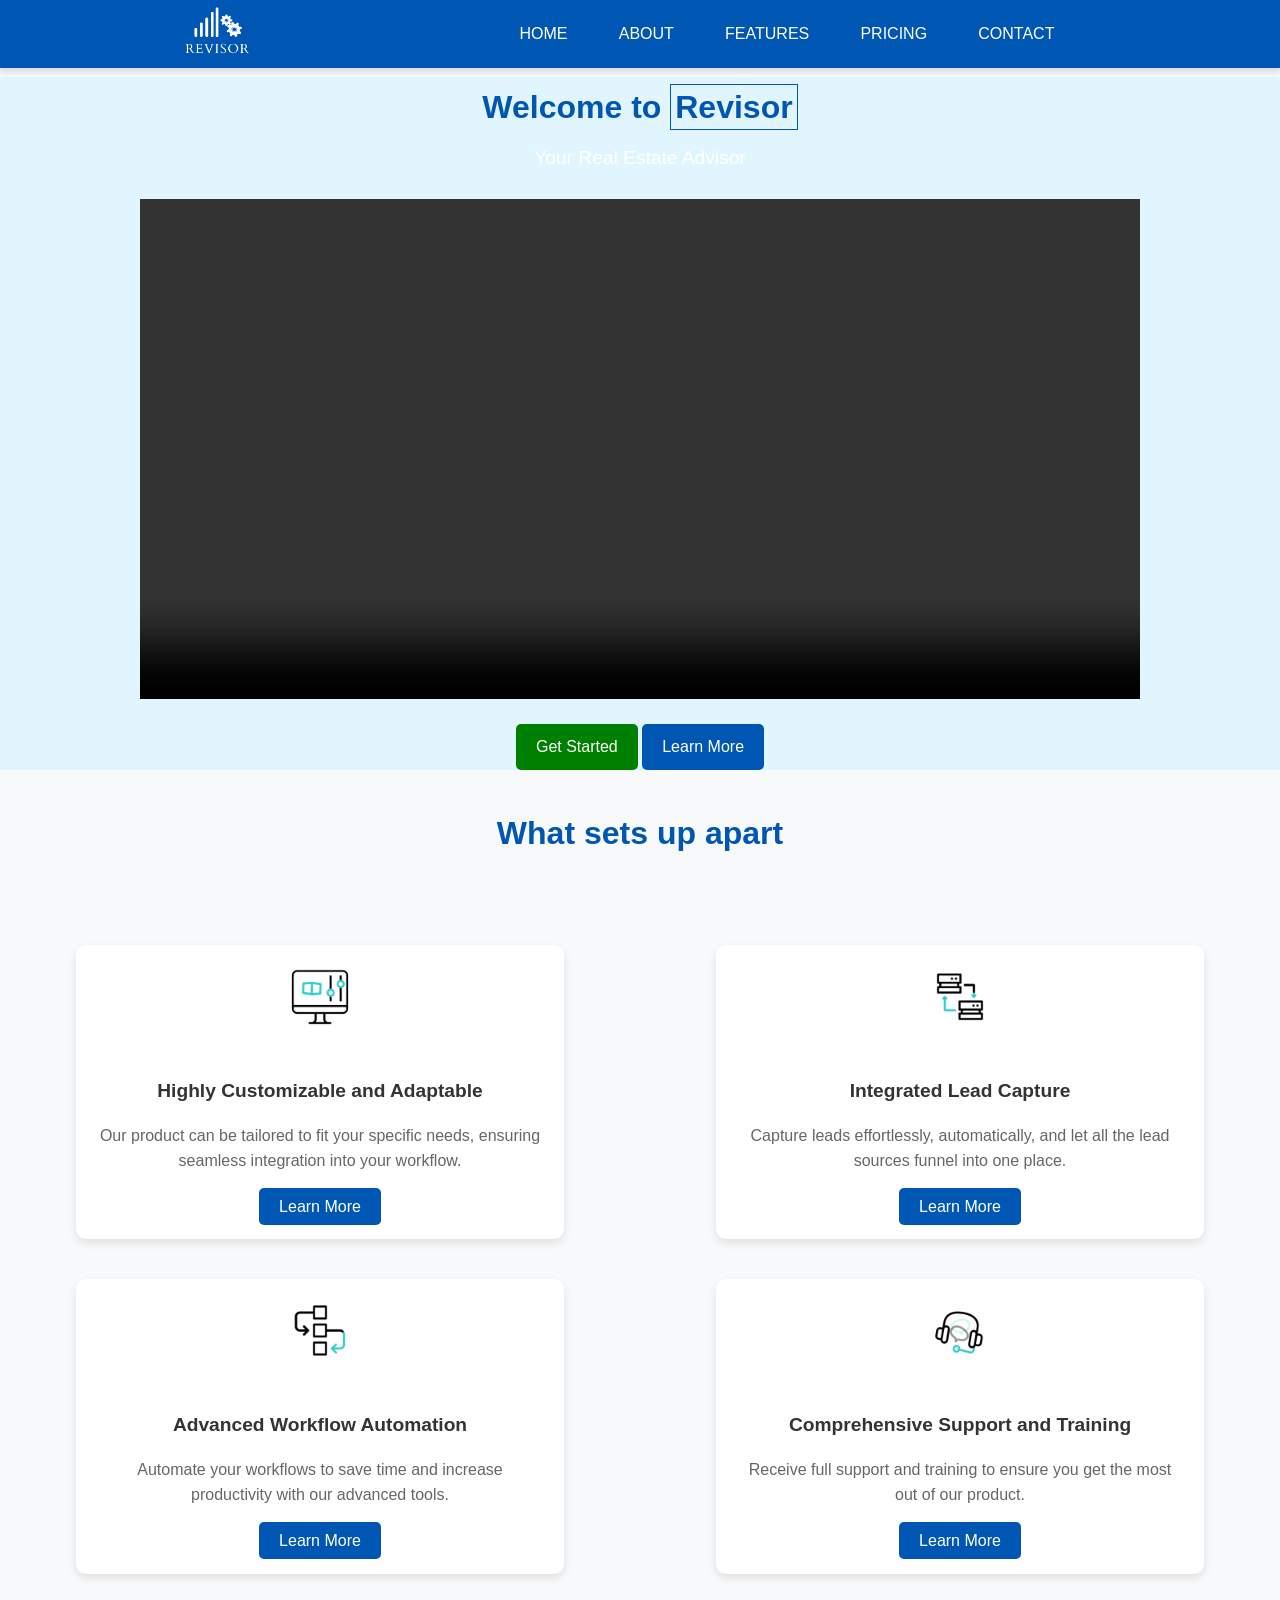
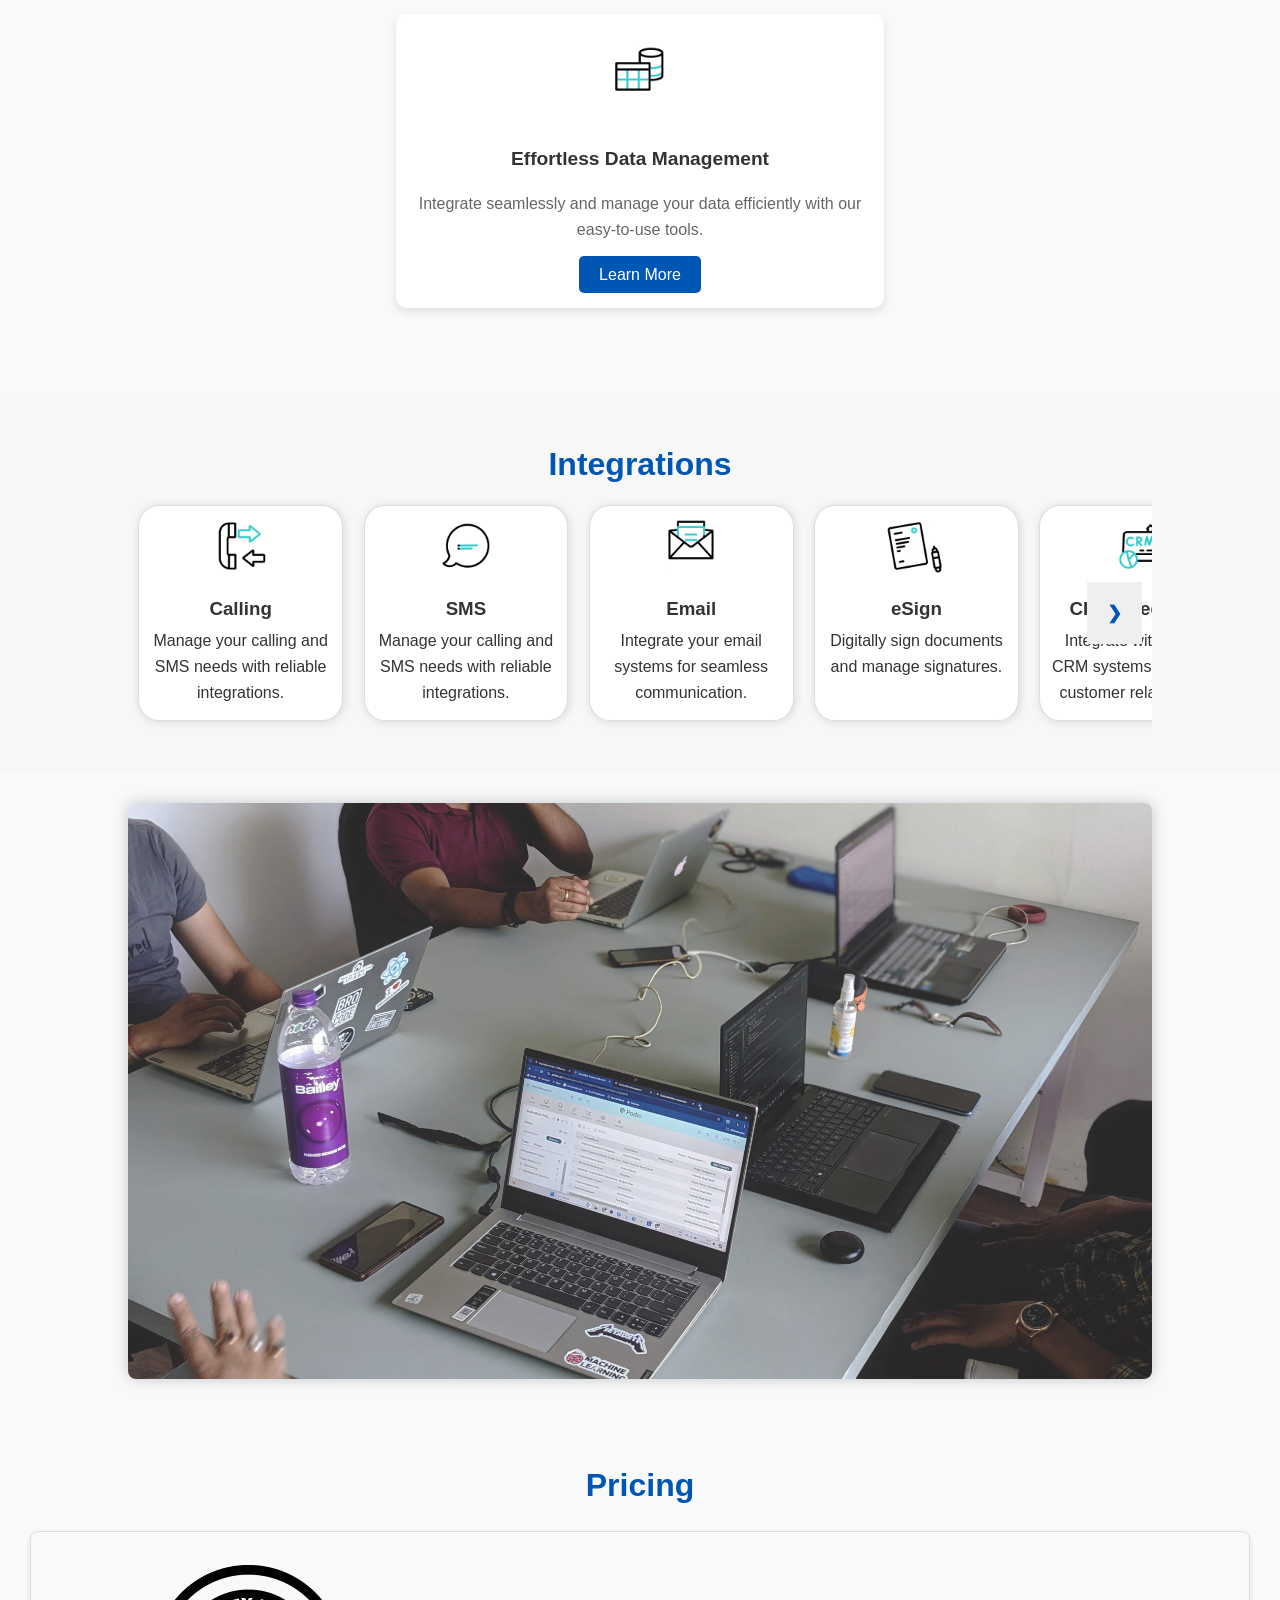
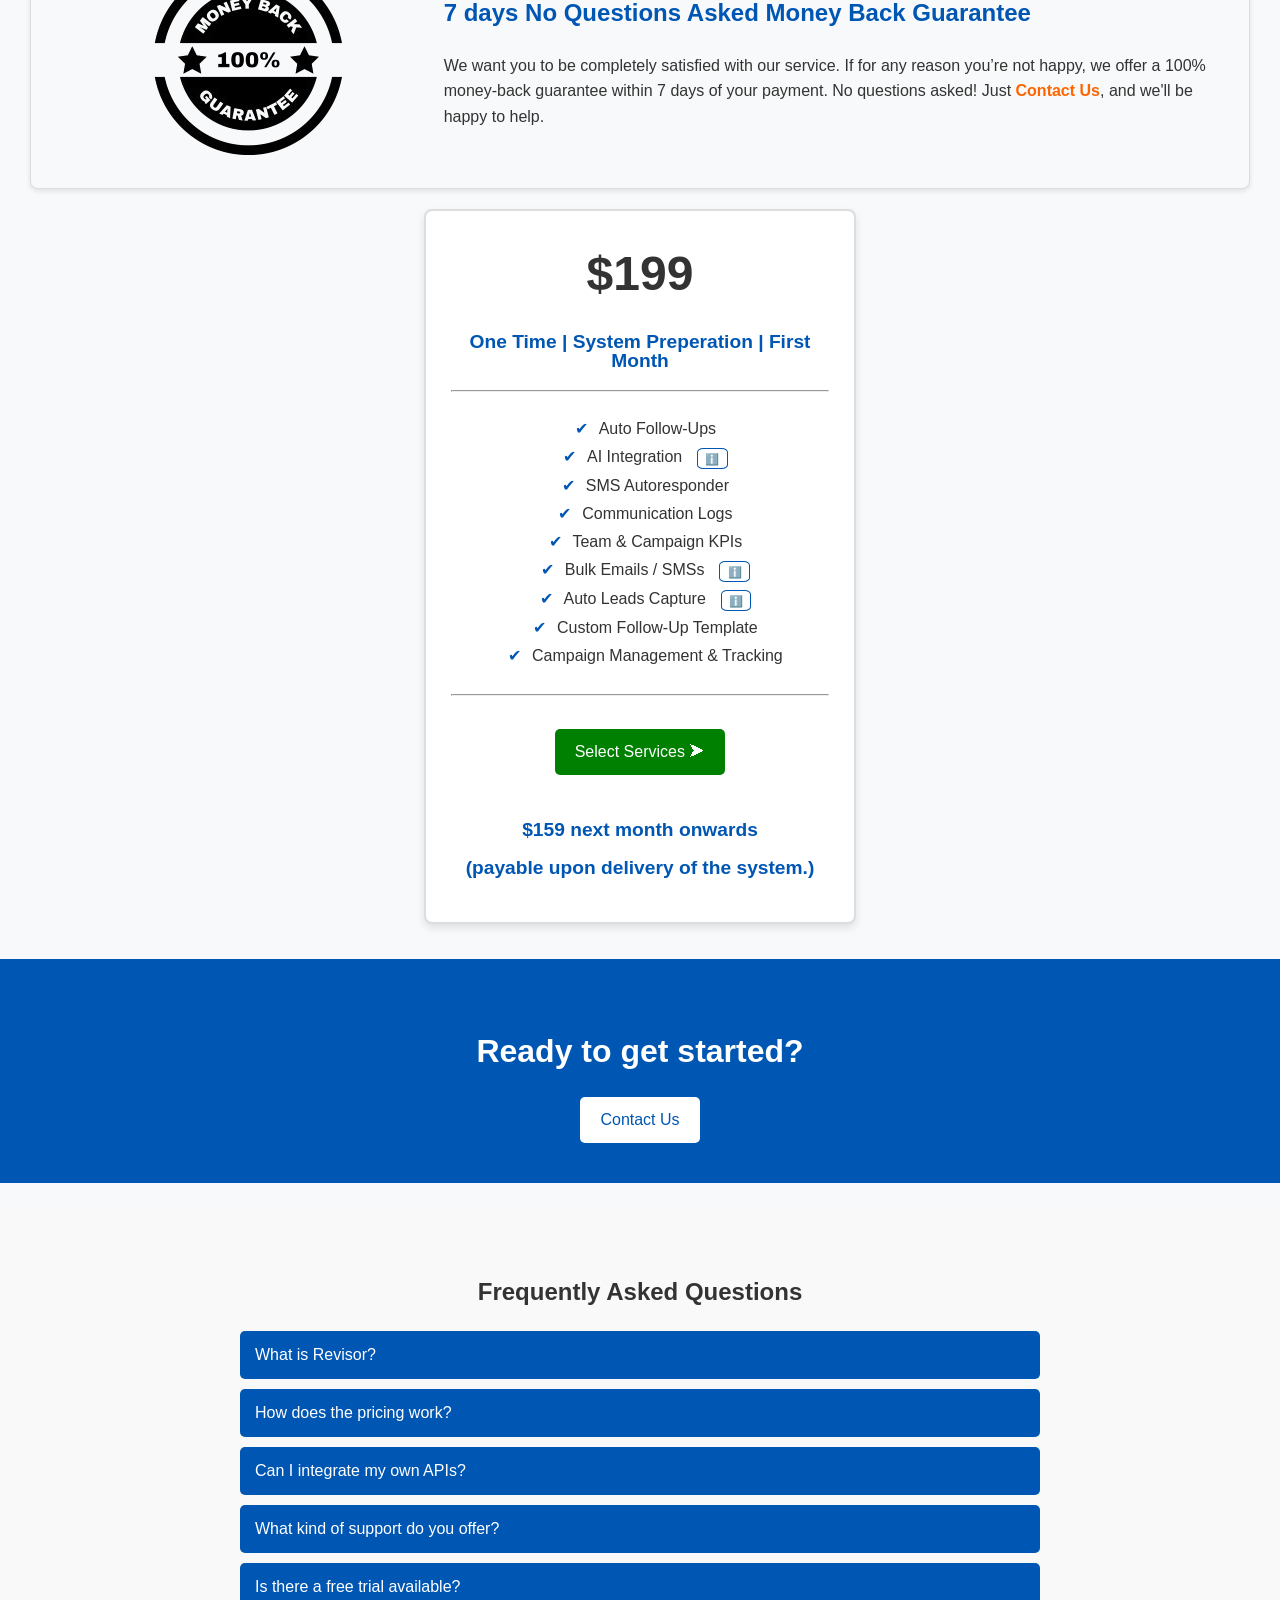
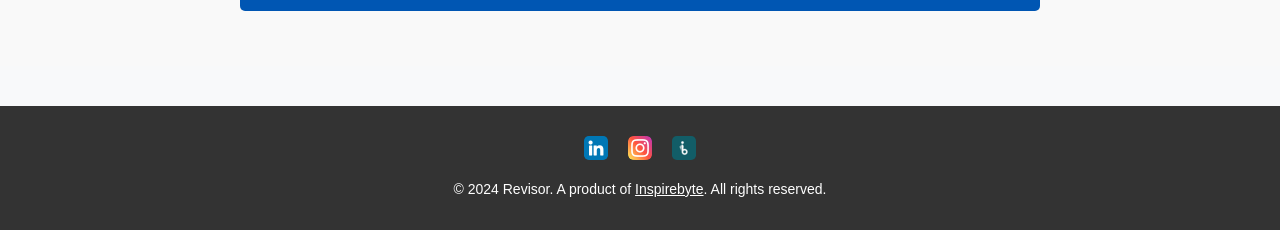
==== index.html @ 15bcba58 "Add Testimony section, keep HIDDEN" ====
<!DOCTYPE html>
<html lang="en">
<head>
    <meta charset="UTF-8">
    <meta name="viewport" content="width=device-width, initial-scale=1.0">

      <!-- Open Graph Meta Tags -->
      <meta property="og:title" content="Revisor : Real Estate Advisor">
      <meta property="og:description" content="Transform your real estate operations with Revisor—customizable, automated solutions designed to streamline lead management, data integration, and workflow automation. Built by experts at Inspirebyte.">
      <meta property="og:image" content="https://revisor.in/images/logo-meta.png">
      <meta property="og:url" content="https://revisor.in">
      <meta property="og:type" content="website">
      <meta property="og:site_name" content="Revisor : Real Estate Advisor">
      
    <title>Revisor - Real Estate Advisor</title>
    <link rel="icon" href="https://revisor.in/favicon.ico" type="image/x-icon">
    <link rel="stylesheet" href="css/styles.css">

    
</head>
<body>
    <header>
        <nav>
            <div class="logo">
              <img src="./images/logo.png" alt="" id="logo-image">
            </div>
            <ul>
                <li><a href="index.html">Home</a></li>
                <li><a href="about.html">About</a></li>
                <li><a href="features.html">Features</a></li>
                <li><a href="#pricing">Pricing</a></li>
                <li><a href="contact.html">Contact</a></li>
            </ul>
        </nav>
    </header>
    
    <section class="hero">
        <h1 class="heading">Welcome to <span class="animate">Revisor</span></h1>
        <p class="animate-reverse">Your Real Estate Advisor</p>
        <!-- <a href="features.html" class="btn-primary">Learn More</a> -->
        <video id="myVideo" controls autoplay muted loop>
            <source src="./images/intro.mp4" type="video/mp4">
            Your browser does not support the video tag.
        </video>
        <br>
        <div class="hero-buttons">
          <a href="https://calendly.com/revisor-inspirebyte/30min" id="endButton" class="btn-primary btn-purchase">Get Started</a>
          <a href="features.html"  class="btn-primary">Learn More</a>
        </div>
    </section>

    
    <!-- USPs Section -->
    <h1 class="heading">What sets up apart</h1>
    <section id="usps">        
        <div class="usp" id="usp-1">
          <img src="./images/icons/customize.gif" alt="customize" class="usp-icon">
          <h3>Highly Customizable and Adaptable</h3>
          <p>Our product can be tailored to fit your specific needs, ensuring seamless integration into your workflow.</p>
          <a href="features.html" class="btn">Learn More</a>
        </div>
        <div class="usp" id="usp-2">
          <img src="./images/icons/leads.gif" alt="leads capture" class="usp-icon">
          <h3>Integrated Lead Capture</h3>
          <p>Capture leads effortlessly, automatically, and let all the lead sources funnel into one place.</p>
          <a href="features.html" class="btn">Learn More</a>
        </div>
        <div class="usp" id="usp-3">
          <img src="./images/icons/workflow.gif" alt="workflow automation" class="usp-icon">
          <h3>Advanced Workflow Automation</h3>
          <p>Automate your workflows to save time and increase productivity with our advanced tools.</p>
          <a href="features.html" class="btn">Learn More</a>
        </div>
        <div class="usp" id="usp-4">
          <img src="./images/icons/support.gif" alt="support and training" class="usp-icon">
          <h3>Comprehensive Support and Training</h3>
          <p>Receive full support and training to ensure you get the most out of our product.</p>
          <a href="features.html" class="btn">Learn More</a>
        </div>
        <div class="usp" id="usp-5">
          <img src="./images/icons/datamanagement.gif" alt="support and training" class="usp-icon">
          <h3>Effortless Data Management</h3>
          <p>Integrate seamlessly and manage your data efficiently with our easy-to-use tools.</p>
          <a href="features.html" class="btn">Learn More</a>
        </div>
      </section>



<!-- Services Slideshow Section -->
<section id="services" class="slideshow-section">
    <h1 class="heading">Integrations</h1>
  <div class="slideshow-container">
    <button class="prev" onclick="changeSlide(-1)">&#10094;</button>
    <div class="slideshow-content" id="slideshow-content">
      <!-- Slideshow items will be injected here -->
    </div>
    <button class="next" onclick="changeSlide(1)">&#10095;</button>
  </div>
</section>      

<section id="main-page-pic-section">
  <div class="team-photo-container">
    <img src="./images/teampic.jpg" alt="Team Working" class="team-photo">
    <div class="caption">The Brains Behind Revisor: Small Team, Big Dreams, Building the Future, One Line of Code at a Time!</div>
  </div>  
</section>

<!--
<section id="testimonials">
  <h1 class="heading">What Our Clients Say</h1>
  <div class="testimonials-container">
      <div class="testimonial-content">
          <img src="./images/testimonials/AlexMoloney.png" alt="client-testimony" class="testimonial-img">
          <blockquote>
              <p>"Revisor has completely transformed our real estate operations. We couldn't be happier!"</p>
              <div class="testimonial-footer">— Alex Moloney, Real Estate Expert</div>
          </blockquote>
      </div>
      <div class="testimonial-content">
          <img src="./images/testimonials/Harris.png" alt="client-testimony" class="testimonial-img">
          <blockquote>
              <p>"The automation features have saved us so much time. Highly recommend Revisor!"</p>
              <div class="testimonial-footer">— Harris, Property Manager</div>
          </blockquote>
      </div>
      <div class="testimonial-content">
          <img src="./images/testimonials/Rafael.png" alt="client-testimony" class="testimonial-img">
          <blockquote>
              <p>"Seamless integration and exceptional support. Revisor is a game-changer."</p>
              <div class="testimonial-footer">— Rafael, Real Estate Developer</div>
          </blockquote>
      </div>
  </div>
  
  <div class="read-more-container">
      <a href="testimonials.html" class="read-more-button">Read More</a>
  </div>
  
</section>
-->





<!-- Pricing Section -->
<section id="pricing" class="pricing-section">
    <h1 class="heading">Pricing</h1>
    <section id="money-back-guarantee">
      <img class="money-back-img" src="./images/money-back.png" alt="Money Back Guarantee">
      <div id="'money-back-content">
          <h2>7 days No Questions Asked Money Back Guarantee</h2>
          <p>We want you to be completely satisfied with our service. If for any reason you’re not happy, we offer a 100% money-back guarantee within 7 days of your payment. No questions asked! Just <a href="./contact.html">Contact Us</a>, and we'll be happy to help.</p>
      </div>        
  </section>
    <div class="pricing-tile">
        <div class="pricing-option">
            <h4 id="pricing-price"><span class="price-heading">$199</span></h4>
            <p class="payment-note">One Time | System Preperation | First Month</p>
            <hr>
            <div id="services-provided">
              <ul id="services-provided-ul">
                <li>Auto Follow-Ups</li>
                <li>AI Integration<span class="tooltip-icon">ℹ️
                  <span class="tooltip-text">ChatGPT / Gemini Text replies.</span>
                </span></li>         
                <li>SMS Autoresponder</li>
                <li>Communication Logs</li>                                
                <li>Team & Campaign KPIs</li>       
                <li>Bulk Emails / SMSs<span class="tooltip-icon">ℹ️
                  <span class="tooltip-text">This is additional information.</span>
                </span></li>                
                <li>Auto Leads Capture<span class="tooltip-icon">ℹ️
                  <span class="tooltip-text">This is additional information.</span>
                </span></li>                
                <li>Custom Follow-Up Template</li>                                
                <li>Campaign Management & Tracking</li>                
              </ul>
            </div>
          
            <hr>
            <!-- <div id="builtin-services"></div> -->
            <br>
            <a href="integrations.html" class="btn-primary btn-purchase">Select Services  ⮞ </a>
            <br><br>
            <p class="payment-note">$159 next month onwards</p>
            <p class="payment-note">(payable upon delivery of the system.)</p>
            <!-- <button class="pricing-btn" onclick="showPremium()">Premium Plan</button> -->
        </div>
      </div>
</section>

    
    <section class="cta">
        <h2>Ready to get started?</h2>
        <a href="contact.html" class="btn-secondary">Contact Us</a>
    </section>

    <!-- FAQ Section -->
<section id="faq" class="faq-section">
    <div class="container">
        <h2>Frequently Asked Questions</h2>
        <div class="accordion">
            <div class="accordion-item">
                <button class="accordion-button">What is Revisor?</button>
                <div class="accordion-content">
                    <p>Revisor is a comprehensive real estate advisor tool that helps manage property listings, track leads, and integrate various services like calling, SMS, email, and eSign.</p>
                </div>
            </div>
            <div class="accordion-item">
                <button class="accordion-button">How does the pricing work?</button>
                <div class="accordion-content">
                    <p>Pricing is based on the services and APIs you select. Each service has its own set of APIs with associated charges. You can view and manage your selections in the integrations page.</p>
                </div>
            </div>
            <div class="accordion-item">
                <button class="accordion-button">Can I integrate my own APIs?</button>
                <div class="accordion-content">
                    <p>Currently, we provide a set of predefined APIs. If you need a custom integration, please contact us, and we'll work on a solution tailored to your needs.</p>
                </div>
            </div>
            <div class="accordion-item">
                <button class="accordion-button">What kind of support do you offer?</button>
                <div class="accordion-content">
                    <p>We offer support via email and phone. You can reach out to us with any queries or issues, and our team will assist you promptly.</p>
                </div>
            </div>
            <div class="accordion-item">
                <button class="accordion-button">Is there a free trial available?</button>
                <div class="accordion-content">
                    <p>Yes, we offer a free trial period for new users. During this trial, you can explore the features and integrations available before making a commitment.</p>
                </div>
            </div>
        </div>
    </div>
</section>


<footer>    
    <div class="social-media">
      <a href="https://www.linkedin.com/company/inspirebyte" target="_blank">
        <img src="./images/icons/linkedin.png" alt="LinkedIn">
      </a>
      <a href="https://www.instagram.com/inspirebyte" target="_blank">
        <img src="./images/icons/instagram.png" alt="Instagram">
      </a>
      <a href="https://www.inspirebyte.com" target="_blank">
        <img src="./images/icons/inspirebyte.png" alt="Company Website">
      </a>
    </div>
    <p>&copy; 2024 Revisor. A product of <a href="https://inspirebyte.io" target="_blank">Inspirebyte</a>. All rights reserved.</p>
</footer>
<script src="js/scripts.js"></script>
</body>
</html>
---- css/styles.css ----
html{
    scroll-behavior: smooth;
}


/* General Styles */
body {
    font-family: 'Arial', sans-serif;
    margin: 0;
    width: 100 vw;
    padding: 0;
    box-sizing: border-box;
    color: #333333; /* Primary Text Color */
    line-height: 1.6;
    background-color: #f8f9fa; /* Background Color */
}

/* Navigation Styles */
header {
    width: 100vw;
    background-color: #0056b3; /* Primary Color */
    color: #ffffff; /* Inverse Text Color */

    top: 0;
    position: fixed;
    z-index: 1;
    overflow: visible;
    box-shadow: 0px 4px 5px 1px rgba(0, 0, 0, 0.1); 
}

nav {
    display: grid;
    grid-template-columns: 1fr 2fr;
    align-items: center;
    justify-content: center;
    padding: 5px;
}

.logo {
    text-align: center;
}

#logo-image{
    height: 10%;
    width: 16%;
    transition: all .3s;
}

#logo-image:hover{
    /*transform: scale(1.1);*/
    cursor: pointer;
}

nav ul {
    display: flex;
    flex-direction: row;
    list-style: none;
    justify-content: space-evenly;
    padding-right: 20%;
}

nav ul li a {
    text-transform: uppercase;
    font-size: 1em;
    font-weight: 200;
    /*
    padding: 10px;
    background-color: white;
    opacity: .8;
    border-radius: 5px;
    color: #0056b3;
    */
    color: #fff;
    text-decoration: none;
    transition: all .3s;
}

nav ul li a:hover {
    border: .5px solid #ddd;
    padding: 10px;
    background-color: #fff;
    color: #0056b3;
    border-radius: 5px;
}






section{
    margin-top: 2%;
}


/* Hero Section */

.animate {
    font-weight: bold;
    background-color: #ddd;
    padding: 4px;
    border: 1px solid #0056b3;
    animation: colorChange 3s infinite;
    background-clip: text;
    -webkit-background-clip: text;
    color: transparent;
    background-image: linear-gradient(to right, #0056b3 50%, white 50%);
    background-size: 200% 100%;
}

@keyframes colorChange {
    0% {
        background-position: 100% 0;
    }
    100% {
        background-position: 0 0;
    }
}




.animate-reverse {
    font-weight: 250;
    background-color: #0056b3;
    padding: 4px;
    animation: colorChangeReverse 3s infinite;
    background-clip: text;
    -webkit-background-clip: text;
    color: transparent;
    background-image: linear-gradient(to left, #0056b3 50%, white 50%);
    background-size: 200% 100%;
}

@keyframes colorChangeReverse {
    100% {
        background-position: 100% 0;
    }
    0% {
        background-position: 0 0;
    }
}



#about-page, .features, .contact, .integrations-page, #testimonials-section{
    margin-top: 6%;
}

.hero {
    display: flex;
    flex-direction: column;
    justify-content: center;
    align-items: center;
    background-color: #e1f5fe; /* Light background for hero section */
    text-align: center;
    margin-bottom: 3%;
    margin-top: 6%;
}

.heading {
    text-align: center;
    font-size: 2rem;
    color: #0056b3; /* Primary Color */
}

.hero p {
    font-size: 1.2rem;
    margin: 1px 0;
}


/*
#endButton {
    position: absolute;
    display: none;
    padding: 15px 25px;
    background-color: #ddd;
    color: #0056b3;
    text-decoration: none;
    font-size: 1rem;
    font-weight: bold;
    border: 2px solid #0056b3;
    box-shadow: 3px 3px 9px 3px rgba(0, 0, 0, 0.1);
    border-radius: 8px;
    transition: opacity 0.3s ease;
}

#endButton.show {
    display: block;
    opacity: .6;
}
*/


.btn-primary {
    display: inline-block;
    padding: 10px 20px;
    background-color: #0056b3; /* Primary Color */
    color: #ffffff; /* Inverse Text Color */
    text-decoration: none;
    border-radius: 5px;
    transition: background-color 0.3s ease;
}

.btn-primary:hover {
    background-color: #003f7d; /* Darker shade of Primary Color */
}

.hero video {
    width: 100%;
    max-width: 1000px;
    height: 100%;
    margin-top: 20px;
}


.hero-buttons{
    display: inline;
}


/* Features Section */
.features {
    padding: 40px 20px;
    background-color: #f8f9fa; /* Background Color */
}

.features h2 {
    text-align: center;
    color: #0056b3; /* Primary Color */
    margin-bottom: 20px;
}

.feature-list {
    display: flex;
    flex-wrap: wrap;
    justify-content: space-between;
    gap: 20px;
    max-width: 1200px;
    margin: 0 auto;
}

.feature-item {
    flex: 1 1 calc(33.333% - 20px);
    background-color: #ffffff; /* White for feature items */
    margin: 10px;
    padding: 20px;
    border: 1px solid #ddd;
    border-radius: 5px;
    text-align: center;
}

.feature-item img {
    max-width: 100%;
    height: auto;
    margin-bottom: 15px;
}

.feature-item h3 {
    font-size: 1.5rem;
    color: #333333; /* Primary Text Color */
    margin-bottom: 10px;
}

.feature-item p {
    font-size: 1rem;
    color: #555555; /* Slightly lighter text color */
}

/* CTA Section */
.cta {
    padding: 40px 20px;
    background-color: #0056b3; /* Primary Color */
    color: #ffffff; /* Inverse Text Color */
    text-align: center;
}

.cta h2 {
    font-size: 2rem;
    margin-bottom: 20px;
}

.cta .btn-secondary {
    display: inline-block;
    padding: 10px 20px;
    background-color: #ffffff; /* White for secondary button */
    color: #0056b3; /* Primary Color */
    text-decoration: none;
    border-radius: 5px;
    transition: background-color 0.3s ease;
}

.cta .btn-secondary:hover {
    background-color: #e1f5fe; /* Light background for hover */
}

/* Pricing Section Styles */
.pricing-section {
    text-align: center;
    padding: 10px;
    background-color: #f8f9fa; /* Background Color */
}

.pricing-tile {
    display: flex;
    justify-content: center;
    align-items: center;
}

.pricing-option {
    background: #ffffff; /* White for pricing options */
    border: 2px solid #ddd;
    border-radius: 8px;
    padding: 2%;
    width: 30%;
    box-shadow: 0 4px 8px rgba(0, 0, 0, 0.1);
    position: relative;
}

.pricing-option h4 {
    margin: 0;
    padding: 0;
}

.pricing-btn {
    background-color: #0056b3; /* Primary Color */
    color: #ffffff; /* Inverse Text Color */
    border: none;
    padding: 10px 20px;
    margin: 5px;
    border-radius: 5px;
    cursor: pointer;
    font-size: 1em;
}

.pricing-btn:hover {
    background-color: #003f7d; /* Darker shade of Primary Color */
}

.pricing-btn.active {
    background-color: #003f7d; /* Darker shade of Primary Color */
}

#builtin-services {
    text-align: left;
    padding: 5%;
    border: 1px solid #0056b3; /* Primary Color */
    margin: 5%;
    border-radius: 5%;
}




.cart-icon{
    font-weight: bold;
    font-size: 1.2em
}





#main-page-pic-section{
    margin: 0 10%;
}













/* Money Back Guarantee section styling */
#money-back-guarantee {
    display: grid;
    grid-template-columns: 1fr 2fr;
    background-color: #f8f9fa;
    border: 1px solid #ddd;
    padding: 20px;
    align-items: center;
    margin: 20px;
    border-radius: 8px;
    box-shadow: 0 2px 5px rgba(0, 0, 0, 0.1);
    justify-content: right;
    text-align: left;
}

.money-back-img{
    margin: auto;
}

#money-back-guarantee h2 {
    color: #0056b3; /* Primary color */
}

#money-back-guarantee p {
    color: #333;
}

#money-back-guarantee a {
    color: #ff6600; /* Accent color */
    text-decoration: none;
    font-weight: bold;
    transition: color 0.3s;
}

#money-back-guarantee a:hover {
    color: #d44a00;
}








.heading3{
    text-decoration: none;
    font-size: 1.4em;
}
















/* FEATURES.HTML */

.container {
    max-width: 1200px;
    margin: 0 auto;
    padding: 5px;
    text-align: center;
}

.heading {
    text-align: center;
    margin: 5px 0;
}

.feature-section {
    display: grid;
    grid-template-rows: 1fr 3fr;
    align-items: center;
    padding: 5px 0;
}

.feature-box{
    display: grid;
    gap: 5%;
    grid-template-columns: 1fr 1fr;
    align-items: center;
}


.feature-section:nth-child(odd) .feature-image {
    order: 0;
}

.feature-section:nth-child(odd) .feature-text {
    order: 1;
    text-align: left;
}

.feature-section:nth-child(even) .feature-image {
    order: 1;
}

.feature-section:nth-child(even) .feature-text {
    text-align: left;
    order: 0;
}


.feature-image, .feature-text {
    flex: 1;
    padding: 0 10px;
}
.feature-image img {
    max-width: 100%;
    height: auto;
    border-radius: 8px;
    box-shadow: 2px 2px 9px 2px rgba(0, 0, 0, 0.1);
    transition: all .3s;
}

.feature-image img:hover {
    cursor: pointer;
    transform: scale(1.05);
    box-shadow: 4px 3px 9px 5px rgba(0, 0, 0, 0.1);
    border-radius: 50px;
    opacity: 0.7;
}

.feature-text h2 {
    font-size: 24px;
    margin-bottom: 10px;
    text-align: left;
}
.feature-text ul {
    list-style-type: none;
    padding-left: 10px;
}

.feature-text ul li::before {
    content: '⯈';
    color: #0056b3;
    margin-right: 10px;
    transition: all .5s;
}

.feature-text ul li:hover::before {
    content: '⯀';
    color: white; /* Change to your desired hover color */
}

.feature-text ul li {
    margin-bottom: 1.2%;
    font-size: 1.2em;
    padding: 1.5%;
    padding-left: 2%;
    transition: all .3s ease;
    
    /*
    box-shadow: 2px 1px 8px 0px rgba(0, 0, 0, 0.1);
    list-style-type: none;
    border: .5px solid #0050b3;
    */
}

.feature-text ul li:hover{
    cursor: pointer;
    background-color: #0056b3;
    box-shadow: 2px 4px 8px 3px rgba(0, 0, 0, 0.1);
    color: white;
}



















/* Footer Styles */
footer {
    text-align: center;
    padding: 20px;
    background-color: #333333; /* Dark text color for footer */
    margin-top: 40px;
    color: #ffffff; /* Inverse Text Color */
}

footer p {
    margin: 0;
    padding: 10px 0;
    font-size: 14px;
}

footer .social-media {
    display: flex;
    justify-content: center;
    margin-top: 10px;
}

footer .social-media a {
    margin: 0 10px;
    display: inline-block;
}

footer .social-media img {
    width: 24px;
    height: 24px;
    border-radius: 20%;
    transition: transform 0.3s ease;
}

footer .social-media img:hover {
    transform: scale(1.1);
}

footer p a {
    color: #ffffff; /* Inverse Text Color */
}

/* Responsive Styles */
@media (max-width: 768px) {

    .social-icons {
        display: flex;
        flex-direction: row;
    }

    .payment-note{
        font-size: .7em;
        line-height: 10px;
    }

    .pricing-option{
        width: 70%;
    }

    nav{
        display: grid;
        grid-template-columns: 1fr 2fr;
        align-items: center;
        text-align: center;
        justify-content: space-around;
    }
    
    #logo-image{
        height: 10%;
        width: 25%;
        transition: all .3s;
    }

    nav ul {
        display: flex;
        flex-direction: row;
        list-style: none;
        justify-content: space-evenly;
    }

    nav ul li a{
        font-size: 1em;
    }

    #about-page, .features, .contact, .integrations-page, .hero{
        margin-top: 10%;
    }
    

    .feature-section{
        margin-top: 8%;
        padding: 0;

        display: flex;
        flex-direction: column;
        align-items: center;
    }

    .feature-box{
        display: flex;
        flex-direction: column;
        padding: 0;
        align-items: center;
    }


    .feature-section:nth-child(odd) .feature-image, .feature-section:nth-child(even) .feature-image {
        order: 0;
    }
    
    .feature-section:nth-child(odd) .feature-text, .feature-section:nth-child(even) .feature-text {
        order: 1;
        text-align: left;
    }
    

    #usps {
        flex: grid;
        grid-template-columns: auto;
        gap: 0;
        width: 100 vw;
        grid-template-rows: auto;
        align-items: center;
    }

    .usp{  
        margin: 0;
        display: flex;
        flex-direction: column;
        align-items: center;
    }

    .api-options {
        display: flex;
        flex-direction: column;
        justify-content: space-evenly;
    }

    .api-option{
        width: 80% !important;
    }

}

@media (max-width: 480px) {

    .social-icons {
        display: flex !important;
        flex-direction: row !important;
        justify-content: center !important;
        
    }


    .pricing-option{
        width: 150%;
    }
    


    nav {
        display: grid;
        grid-template-columns: 1fr;
        align-items: center;
        justify-content: center;
        padding: 5px;
    }

    nav ul{
        padding: 0;
        margin: 0;
        display: flex;
        flex-direction: row;
        justify-content: space-evenly;
    }

    #about-page, .features, .contact, .integrations-page, .hero{
        margin-top: 30%;
    }
    
    #logo-image{
        height: 10%;
        width: 25%;
        transition: all .3s;
    }

    .feature-section{
        margin-top: 8%;
        padding: 0;

        display: flex;
        flex-direction: column;
        align-items: center;
    }

    .feature-box{
        display: flex;
        flex-direction: column;
        padding: 0;
        align-items: center;
    }


    .feature-section:nth-child(odd) .feature-image, .feature-section:nth-child(even) .feature-image {
        order: 0;
    }
    
    .feature-section:nth-child(odd) .feature-text, .feature-section:nth-child(even) .feature-text {
        order: 1;
        text-align: left;
    }
    

    .api-options {
        display: flex;
        flex-direction: column;
        justify-content: space-evenly;
    }

    .api-option{
        width: 80% !important;
    }
    
    #usps {
        flex: grid;
        padding: 0;
        gap:0;
        grid-template-columns: 1fr;
        grid-template-rows: auto;
        align-items: center;
    }

    .usp{    
        margin: 0;
        width: 75% !important;;
        display: flex;
        flex-direction: column;
        align-items: center;
    }


    #money-back-guarantee{
        display: grid;
        grid-template-columns: 1fr;
    }





}

/* Contact Section Styles */
.contact {
    padding: 40px 20px;
    background-color: #f8f9fa; /* Background Color */
    text-align: center;
}

.contact h2 {
    font-size: 2rem;
    color: #0056b3; /* Primary Color */
    margin-bottom: 20px;
}

.contact p {
    font-size: 1rem;
    color: #555555; /* Slightly lighter text color */
    margin-bottom: 20px;
}

.contact form {
    max-width: 800px;
    margin: 0 auto;
    text-align: left;
}

.contact form label {
    display: block;
    margin: 10px 0 5px;
    font-weight: bold;
}

.contact form input,
.contact form textarea,
.contact form button {
    width: 100%;
    padding: 10px;
    margin-bottom: 15px;
    border: 1px solid #ddd;
    border-radius: 5px;
}

.contact form input[type="datetime-local"] {
    padding: 6px;
}

.contact form button {
    background-color: #0056b3; /* Primary Color */
    color: #ffffff; /* Inverse Text Color */
    border: none;
    cursor: pointer;
    transition: background-color 0.3s ease;
}

.contact form button:hover {
    background-color: #003f7d; /* Darker shade of Primary Color */
}


/* Highlighted Contact link */
.nav-contact {
    color: #ffffff; /* Inverse Text Color */
    border-bottom: 1px solid #ffffff; /* Inverse Text Color */
    transition: all .3s;
}
/* Navigation Contact Hover */
.nav-contact:hover {
    border-bottom: none;
    background-color: #ffffff;
    color: #0056b3;
    padding: 2px;
    border-radius: 5px;
}

/* USPs Section */
#usps {
    display: flex;
    flex-wrap: wrap;
    justify-content: space-around;
    padding: 40px 0;
}

.usp {
    background: #fff;
    border-radius: 10px;
    box-shadow: 0 4px 8px rgba(0, 0, 0, 0.1);
    margin: 20px;
    padding: 20px;
    width: 35%;
    text-align: center;
   
    transition: transform 0.3s;
}

.usp:hover {
    transform: translateY(-10px);
}

.usp-icon {
    width: 64px;
    height: 64px;
    margin-bottom: 20px;
    fill: #0056b3; /* Change this color to match your theme */
    transition: fill 0.3s;
}

.usp:hover .usp-icon {
    fill: #003d7a; /* Darker shade of the primary color */
}

.usp h3 {
    color: #333333;
    font-size: 1.2rem;
    margin-bottom: 10px;
}

.usp p {
    color: #666666;
    font-size: 1rem;
    margin-bottom: 20px;
}

.usp .btn {
    background-color: #0056b3;
    border: none;
    border-radius: 5px;
    color: #ffffff;
    padding: 10px 20px;
    text-decoration: none;
}

.usp .btn:hover {
    background-color: #003d7a; /* Darker shade of the primary color */
}

/* Services Slideshow Section */
.slideshow-section {
    text-align: center;
    padding: 40px 0;
    background-color: #f7f7f7;
}

.slideshow-container {
    position: relative;
    width: 80%;
    margin: auto;
    overflow: hidden;
    display: flex;
    align-items: center;
}

.slideshow-content {
    display: flex;
    transition: transform 0.5s ease-in-out;
}

.slide {
    background-color: #fff;
}

.slideshow-content .slide {
    min-width: 20%;
    box-sizing: border-box;
    padding: 10px;
    border: 1px solid #dddddd;
    box-shadow: 1px 1px 9px 1px rgba(0, 0, 0, 0.1);
    border-radius: 10%;
    margin: 1%;
    transition: all .3s;
}

.slideshow-content .slide:hover {
    transform: translateY(-10px);
}

.slideshow-content .slide img {
    width: 60px;
    height: 60px;
    object-fit: cover;
}

.slideshow-content .slide h3 {
    margin: 10px 0 5px;
}

.slideshow-content .slide p {
    margin: 5px 0;
}

.prev, .next {
    cursor: pointer;
    position: absolute;
    overflow: visible;
    top: 50%;
    transform: translateY(-50%);
    padding: 20px;
    color: #0056b3;
    font-weight: bold;
    font-size: 18px;
    border: none;
    user-select: none;
}

.next:hover, .prev:hover {
    color: #ffffff;
    background-color: #0056b3;
    box-shadow: 1px 1px 9px 2px rgba(0, 0, 0, 0.2);
}

.prev {
    left: 10px;
}

.next {
    right: 10px;
}

/* Services */
.integrations-container {
    display: flex;
    margin: 2rem;
}



.price-heading{
    font-size: 3em;    
}

.note{
   font-size: 1em;
   text-align: center;
   padding: 2%;
   background-color: #003f7d;
   color: white;
   font-weight: bold;
   letter-spacing: .1em;
   line-height: 200%;
   border-radius: 10px;
   box-shadow: 3px 3px 9px 2px rgba(0, 0, 0, 0.2);
   
}

.change-font{
    font-style: italic;
}

.services {
    flex: 2;
    margin-right: 1rem;
}

.service-select {
    width: 100%;
    padding: 0.5rem;
    font-size: 1rem;
    border: 2px solid #0056b3;
    box-shadow: 2px 2px 9px 2px rgba(0, 0, 0, 0.1);
}


#services-provided #services-provided-ul{
    list-style-type: none;
    padding: 2%;
    text-align: center;
    line-height: 175%;
}

#services-provided #services-provided-ul li::before{
    content: '✔';    
    color: #0056b3;
    margin: 3%;
    text-align: left;
}

.payment-note{
    width: 100%;
    font-size: 1.2em;
    line-height: 100%;
    font-weight: bold;
    color: #0056b3;
    padding: 0;
}

.btn-purchase{
    background-color: green;
}

.btn-purchase:hover{
    background-color: #218838;
}



/* Styling for the tooltip icon */
.tooltip-icon {
    position: relative;
    cursor: pointer;
    margin-left: 15px;
    padding: 1% 2%;    
    color: #0056b3; /* Icon color, adjust as needed */
    font-size: 0.7em;
    border: 1px solid #0056b3;
    border-radius: 20%;
}

/* Tooltip text styling */
.tooltip-text {
    visibility: hidden;
    width: 250px; /* Adjust as needed */
    background-color: #333; /* Tooltip background color */
    color: #fff; /* Tooltip text color */
    text-align: center;
    border-radius: 4px;
    padding: 2% 0;
    position: absolute;
    z-index: 1;
    bottom: 125%; /* Position the tooltip above the icon */
    left: 50%;
    transform: translateX(-50%);
    opacity: 0;
    transition: opacity 0.3s;
    font-size: 12px; /* Tooltip text size */
}

/* Arrow for the tooltip */
.tooltip-text::after {
    content: "";
    position: absolute;
    top: 100%; /* At the bottom of the tooltip */
    left: 50%;
    margin-left: -5px;
    border-width: 5px;
    border-style: solid;
    border-color: #333 transparent transparent transparent; /* Tooltip arrow color */
}

.tooltip-icon:hover{
    color: white; /* Icon color, adjust as needed */
    font-size: 0.7em;
    background-color: #0056b3;
    border: 1px solid #0056b3;
}

/* Show tooltip on hover */
.tooltip-icon:hover .tooltip-text {
    visibility: visible;
    opacity: 1;
}





.api-options {
    display: flex;
    justify-content: space-evenly;
    flex-wrap: wrap;
}

.api-option {
    background-color: #ffffff;
    border: 1px solid #dddddd;
    border-radius: 4px;
    padding: 1rem;
    margin-top: 1rem;
    width: calc(33.333% - 1rem);
    box-shadow: 0 2px 4px rgba(0, 0, 0, 0.1);
    position: relative;
}

#legend{
    display: flex;
    flex-direction: row;
    align-items: center;
}


.api-option.preferred {
    border: 2px solid #0056b3;
}

.api-option h3 {
    margin: 0;
    font-size: 1.2rem;
    color: #0056b3;
}

.api-option p {
    margin: 0.5rem 0;
}

.api-option button {
    background-color: #0056b3;
    color: #ffffff;
    border: none;
    padding: 0.5rem 1rem;
    cursor: pointer;
    position: absolute;
    bottom: 1rem;
    left: 50%;
    transform: translateX(-50%);
}

.api-option button.selected {
    background-color: #28a745;
}

.cart {
    flex: 1;
    background-color: #ffffff;
    border: 1px solid #dddddd;
    border-radius: 4px;
    padding: 1rem;
    box-shadow: 0 2px 4px rgba(0, 0, 0, 0.1);
}

.cart h2 {
    margin-top: 0;
}

.cart ul {
    list-style: none;
    padding: 0;
}

.cart ul li {
    display: flex;
    justify-content: space-between;
    align-items: center;
    padding: 0.5rem 0;
    border-bottom: 1px solid #dddddd;
}

.cart ul li button {
    background-color: #dc3545;
    color: #ffffff;
    border: none;
    padding: 0.5rem;
    cursor: pointer;
}

.total {
    font-weight: bold;
    font-size: 1.2rem;
    text-align: right;
    margin-top: 1rem;
}

/* FAQs */
.faq-section {
    padding: 40px 20px;
    background-color: #f9f9f9;
}

.faq-section h2 {
    text-align: center;
    margin-bottom: 20px;
    font-size: 24px;
    color: #333333;
}

.accordion {
    max-width: 800px;
    margin: 0 auto;
}

.accordion-item {
    margin-bottom: 10px;
}

.accordion-button {
    width: 100%;
    background-color: #0056b3;
    color: #ffffff;
    border: none;
    padding: 15px;
    text-align: left;
    cursor: pointer;
    font-size: 16px;
    border-radius: 5px;
    outline: none;
    transition: background-color 0.3s ease;
}

.accordion-button:hover {
    background-color: #003d7a; /* Darker shade of the primary color */
}

.accordion-content {
    padding: 15px;
    background-color: #ffffff;
    border: 1px solid #dddddd;
    border-top: none;
    display: none;
    border-radius: 0 0 5px 5px;
}

.accordion-content p {
    margin: 0;
    color: #666666;
}










/* ABOUT PAGE*/


#main-header {
    background-color: #0056b3;
    color: white;
    padding: 1rem 0;
    text-align: center;
}

#main-header h1 {
    margin: 0;
    font-size: 2.5rem;
}

.about-section {
    padding: 2rem;
    margin: 2rem auto;
    max-width: 800px;
    background-color: white;
    border-radius: 8px;
    box-shadow: 0 0 10px rgba(0, 0, 0, 0.1);
}

#info h2, #team h2, #connect h2 {
    color: #0056b3;
    margin-bottom: 1rem;
    font-size: 2rem;
}

/* CONTACT */

#connect {
    text-align: center;
    padding: 2rem;
    background-color: #f8f9fa;
}

#connect h2 {
    color: #0056b3;
    margin-bottom: 2rem;
    font-size: 2rem;
}

.connect-content {
    display: flex;
    justify-content: space-around;
    align-items: center;
    flex-wrap: wrap;
}

.social-icons {
    display: flex;
    flex-direction: column;
    justify-content: center;
    align-items: center;
    gap: 2rem;
}

.social-icons a {
    position: relative;
    display: inline-block;
    transition: transform 0.3s ease, opacity 0.3s ease;
}

.social-icons a:hover {
    transform: scale(1.2);
    opacity: 0.8;
}

.social-icons img {
    width: 40px;
    height: 40px;
}

.tooltip::before {
    content: attr(data-tooltip);
    position: absolute;
    bottom: 100%;
    left: 50%;
    transform: translateX(-50%);
    background-color: #333;
    color: #fff;
    padding: 0.5rem;
    border-radius: 4px;
    white-space: nowrap;
    opacity: 0;
    pointer-events: none;
    transition: opacity 0.3s ease, transform 0.3s ease;
    transform: translateY(-10px);
    font-size: 0.9rem;
    z-index: 1;
}

.tooltip:hover::before {
    opacity: 1;
    transform: translateY(-20px);
}

.office-info {
    text-align: left;
    margin-top: 2rem;
}

.office-info p {
    margin: 0.5rem 0;
    font-size: 1rem;
    color: #333;
}

.map-container {
    margin-top: 1rem;
    width: 100%;
    max-width: 400px;
    height: 200px;
    overflow: hidden;
    border-radius: 8px;
    box-shadow: 0 4px 8px rgba(0,0,0,0.1);
    transition: transform 0.3s ease, box-shadow 0.3s ease;
}

.map-container:hover {
    transform: scale(1.05);
    box-shadow: 0 8px 16px rgba(0,0,0,0.2);
}




/* Team Photo Section */
.team-photo-container {
    text-align: center;
    margin: 2rem 0;
    position: relative;
    display: inline-block;
    overflow: hidden;
    border-radius: 8px;
    box-shadow: 0 0 15px rgba(0, 0, 0, 0.2);
    transition: transform 0.3s ease;
}

.team-photo-container:hover {
    transform: scale(1.05);
}

.team-photo {
    width: 100%;
    height: auto;
    display: block;
    transition: opacity 0.3s ease;
}

.team-photo-container:hover .team-photo {
    opacity: 0.8;
}

.caption {
    position: absolute;
    bottom: 0;
    left: 0;
    right: 0;
    background-color: rgba(0, 0, 0, 0.6);
    color: white;
    font-size: 1.2rem;
    padding: 1rem;
    text-align: center;
    opacity: 0;
    transition: opacity 0.3s ease, transform 0.3s ease;
    transform: translateY(100%);
}

.team-photo-container:hover .caption {
    opacity: 1;
    transform: translateY(0);
}





























/*

#testimonials {
    padding: 50px 0;
    background-color: #f8f9fa;
    text-align: center;
}

#testimonials h2 {
    font-size: 2rem;
    margin-bottom: 20px;
    color: #333;
}

.testimonials-container {
    display: flex;
    justify-content: space-around;
    flex-wrap: wrap;
    max-width: 1000px;
    margin: 0 auto;
}

.testimonial-content {
    flex: 1;
    max-width: 300px;
    margin: 15px;
}

.testimonial-img {
    width: 100px;
    height: 100px;
    border-radius: 50%;
    margin-bottom: 15px;
    object-fit: cover;
    box-shadow: 2px 2px 6px 1px rgba(0, 0, 0, 0.1);

    transition: all .3s;
}

.testimonial-img:hover {
    transform: scale(1.1);
    box-shadow: 3px 3px 8px 2px rgba(0, 0, 0, 0.1);
}

blockquote {
    font-style: italic;
    font-size: 1rem;
    color: #555;
    margin: 0;
    padding: 20px;
    background-color: #fff;
    border-radius: 10px;
    box-shadow: 0 4px 6px rgba(0, 0, 0, 0.1);
}

.testimonial-footer {
    margin-top: 10px;
    color: #0056b3;
    font-weight: bold;
}

.read-more-container {
    margin-top: 30px;
}

.read-more-button {
    padding: 10px 20px;
    font-size: 1rem;
    color: #fff;
    background-color: #0056b3;
    text-decoration: none;
    border-radius: 5px;
    transition: background-color 0.3s ease;
}

.read-more-button:hover {
    background-color: #003f7d;
}
















.testimonials-grid {
    display: grid;
    grid-template-columns: repeat(auto-fit, minmax(300px, 1fr));
    gap: 20px;
}

.testimonial-item {
    background-color: #fff;
    padding: 20px;
    border-radius: 8px;
    box-shadow: 0 2px 10px rgba(0, 0, 0, 0.1);
    text-align: center;
}

.testimonial-item img {
    width: 80px;
    height: 80px;
    border-radius: 50%;
    margin-bottom: 10px;
}

.testimonial-item h4 {
    margin-top: 10px;
    color: #0056b3;
}

.testimonial-item p {
    font-size: 16px;
    color: #555;
}


*/
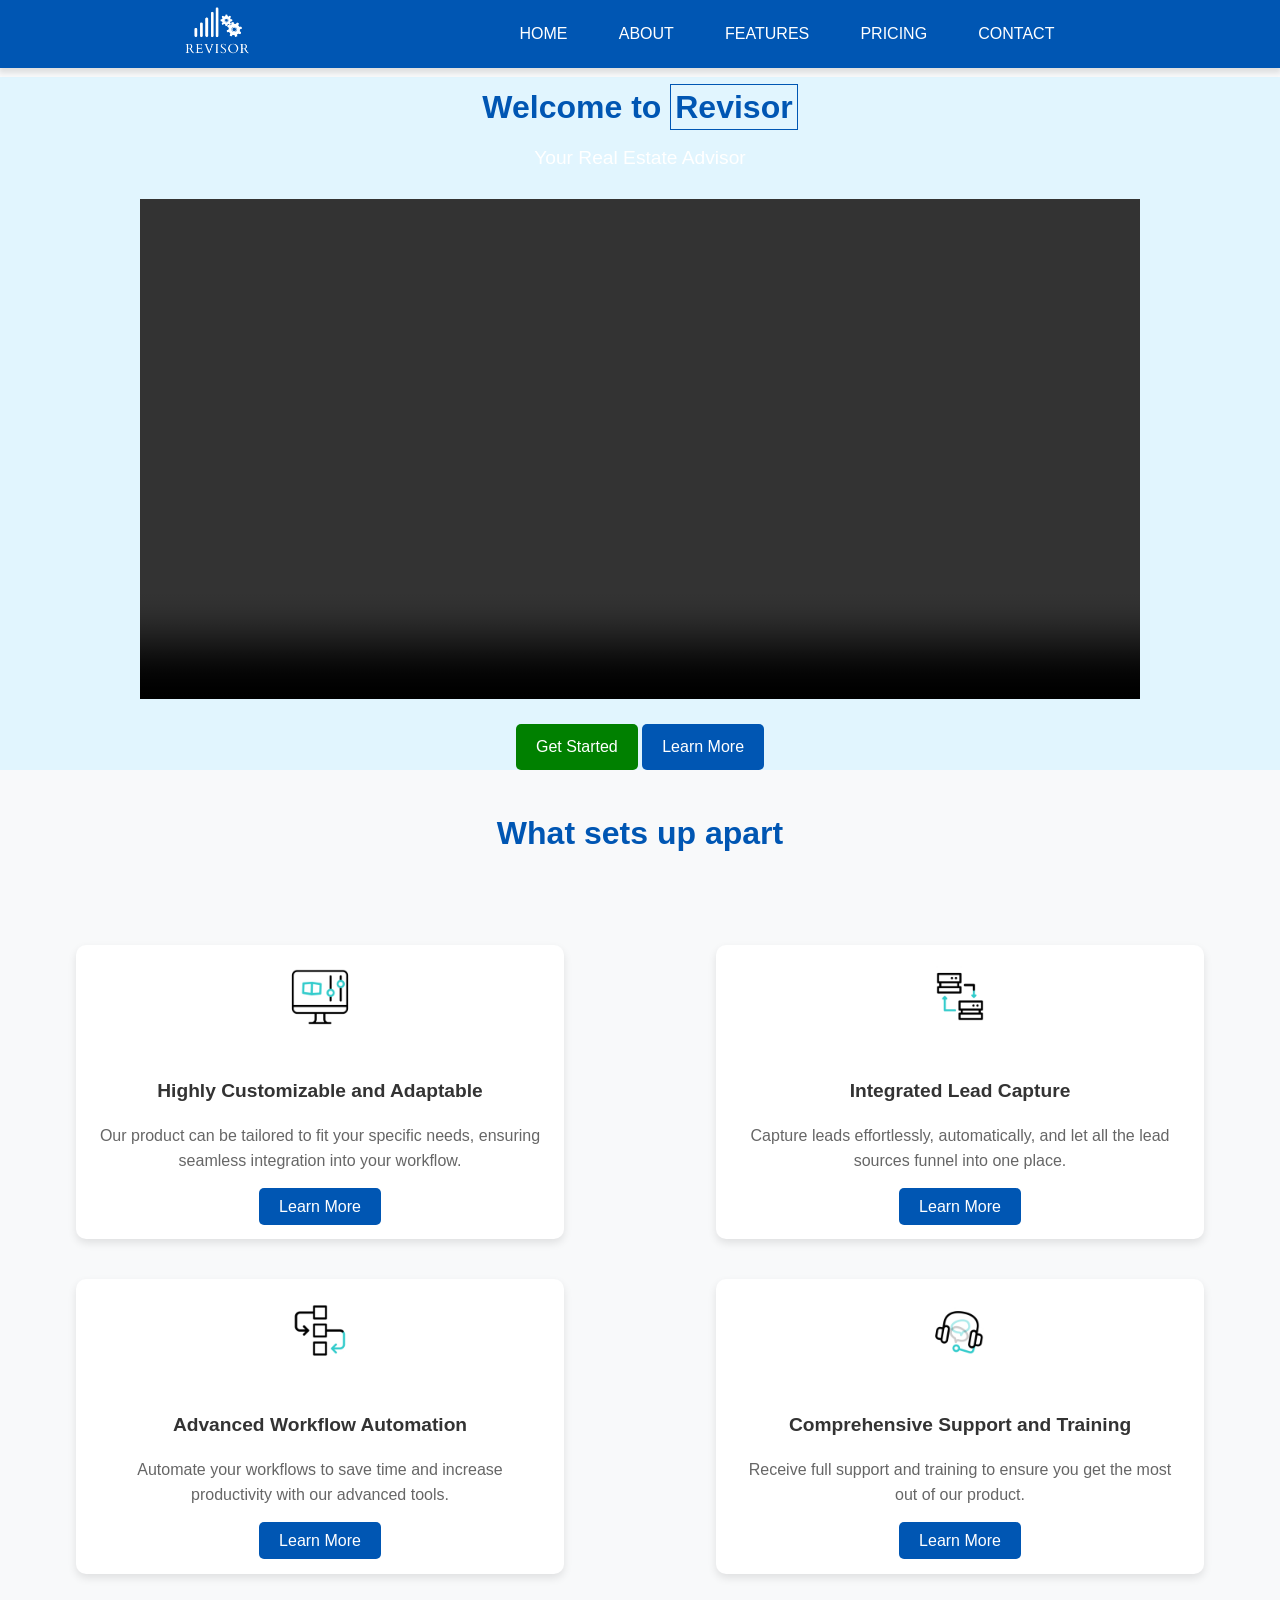
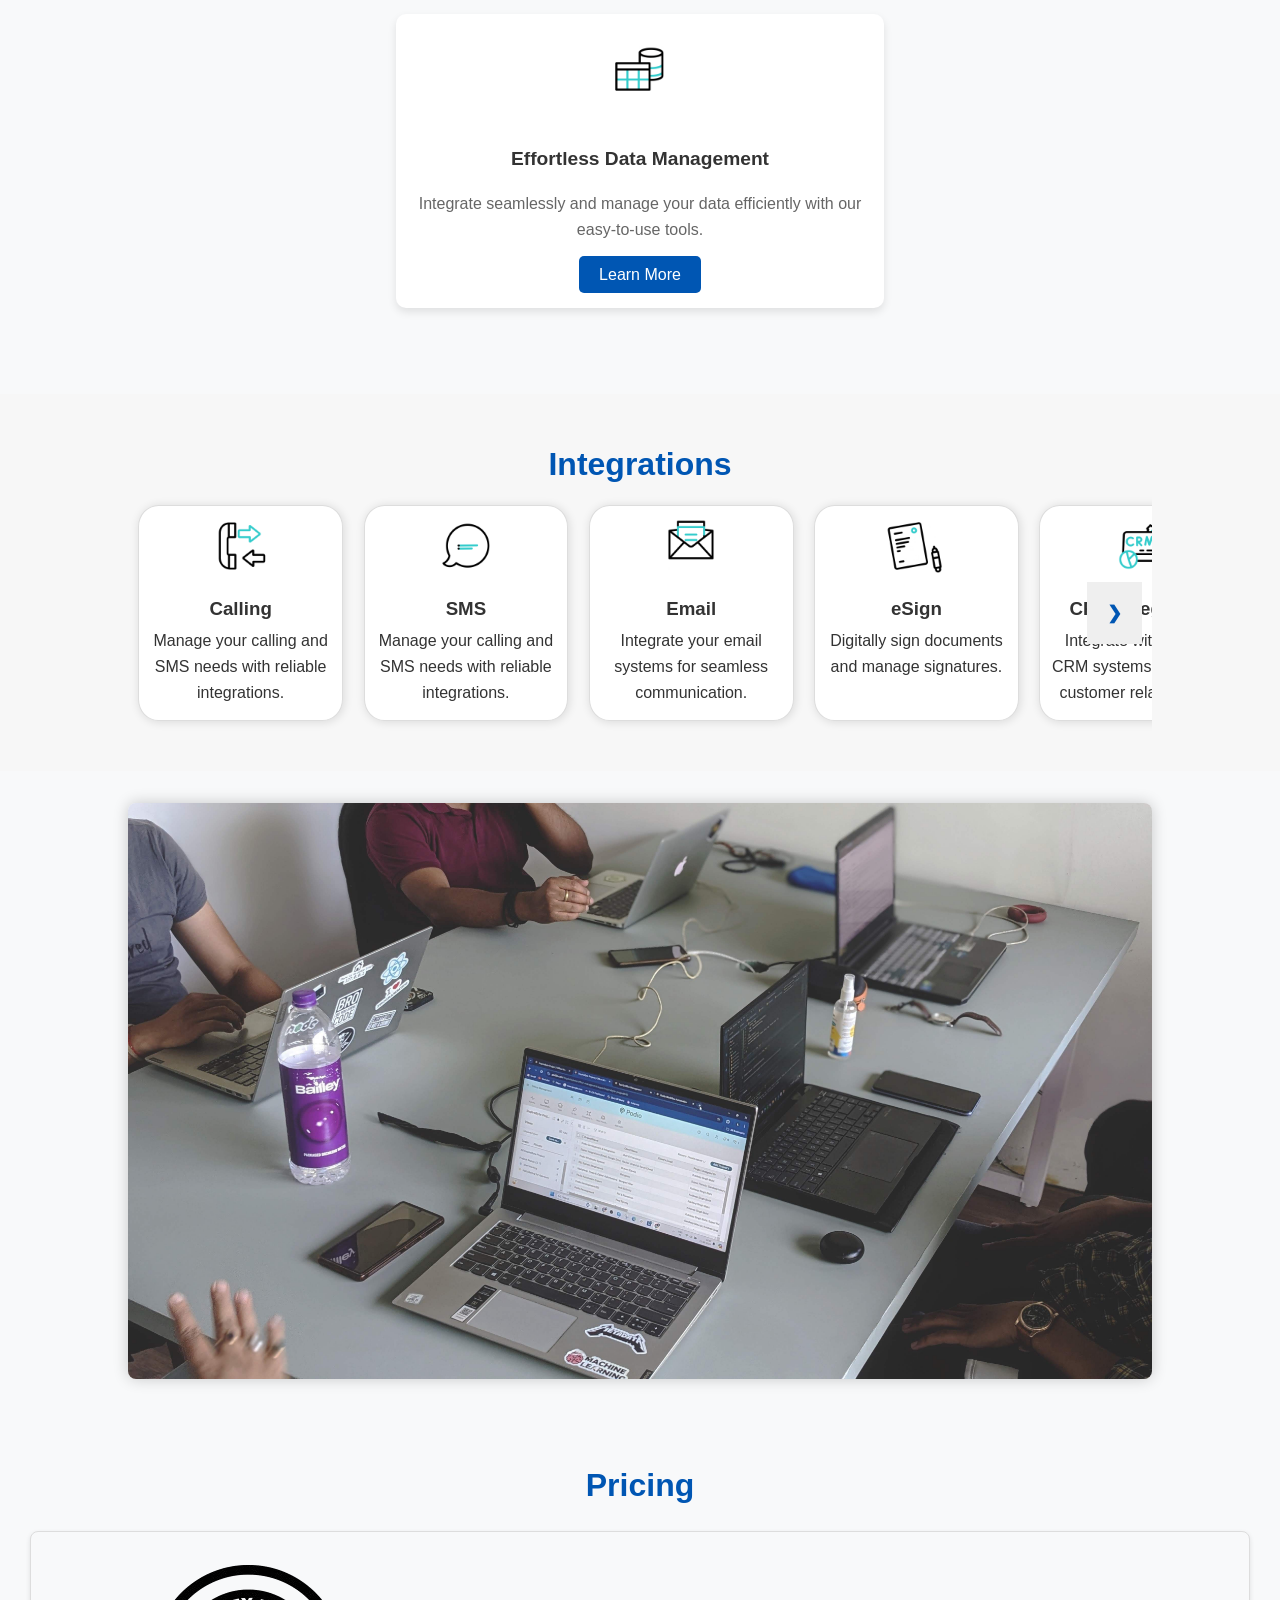
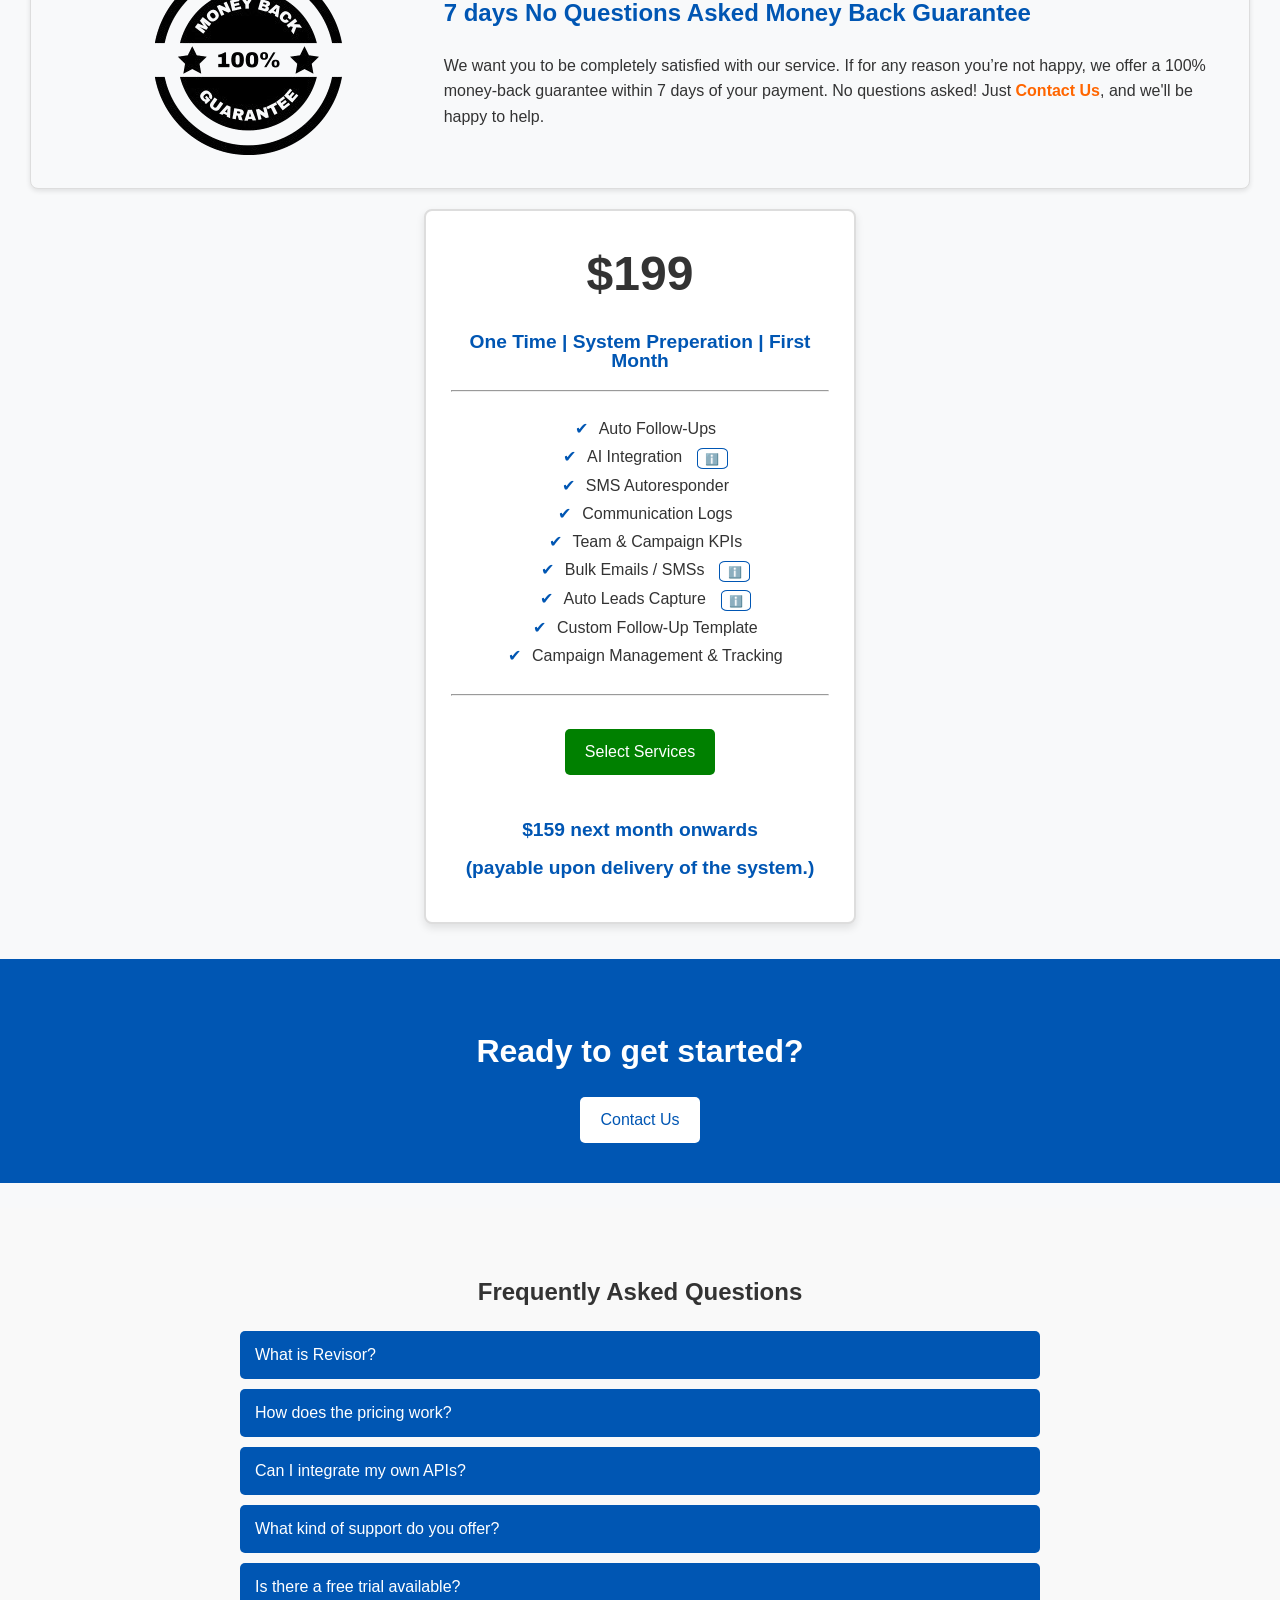
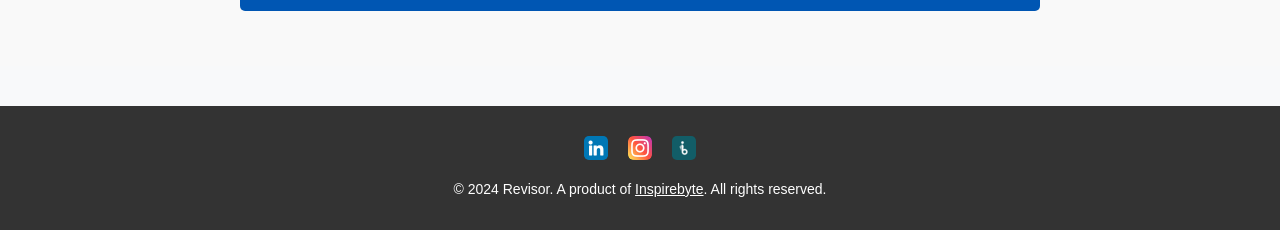
==== commit 11dbc073: "Update Introduction video voiceover" ====
--- a/index.html
+++ b/index.html
@@ -39,7 +39,7 @@
         <p class="animate-reverse">Your Real Estate Advisor</p>
         <!-- <a href="features.html" class="btn-primary">Learn More</a> -->
         <video id="myVideo" controls autoplay muted loop>
-            <source src="./images/intro.mp4" type="video/mp4">
+            <source src="./images/real-estate-investment-automation.mp4" type="video/mp4">
             Your browser does not support the video tag.
         </video>
         <br>
@@ -182,7 +182,7 @@
             <hr>
             <!-- <div id="builtin-services"></div> -->
             <br>
-            <a href="integrations.html" class="btn-primary btn-purchase">Select Services  ⮞ </a>
+            <a href="integrations.html" class="btn-primary btn-purchase">Select Services</a>
             <br><br>
             <p class="payment-note">$159 next month onwards</p>
             <p class="payment-note">(payable upon delivery of the system.)</p>
--- a/css/styles.css
+++ b/css/styles.css
@@ -522,7 +522,7 @@
 }
 
 .feature-text ul li::before {
-    content: '⯈';
+    content: "\2bc8";
     color: #0056b3;
     margin-right: 10px;
     transition: all .5s;
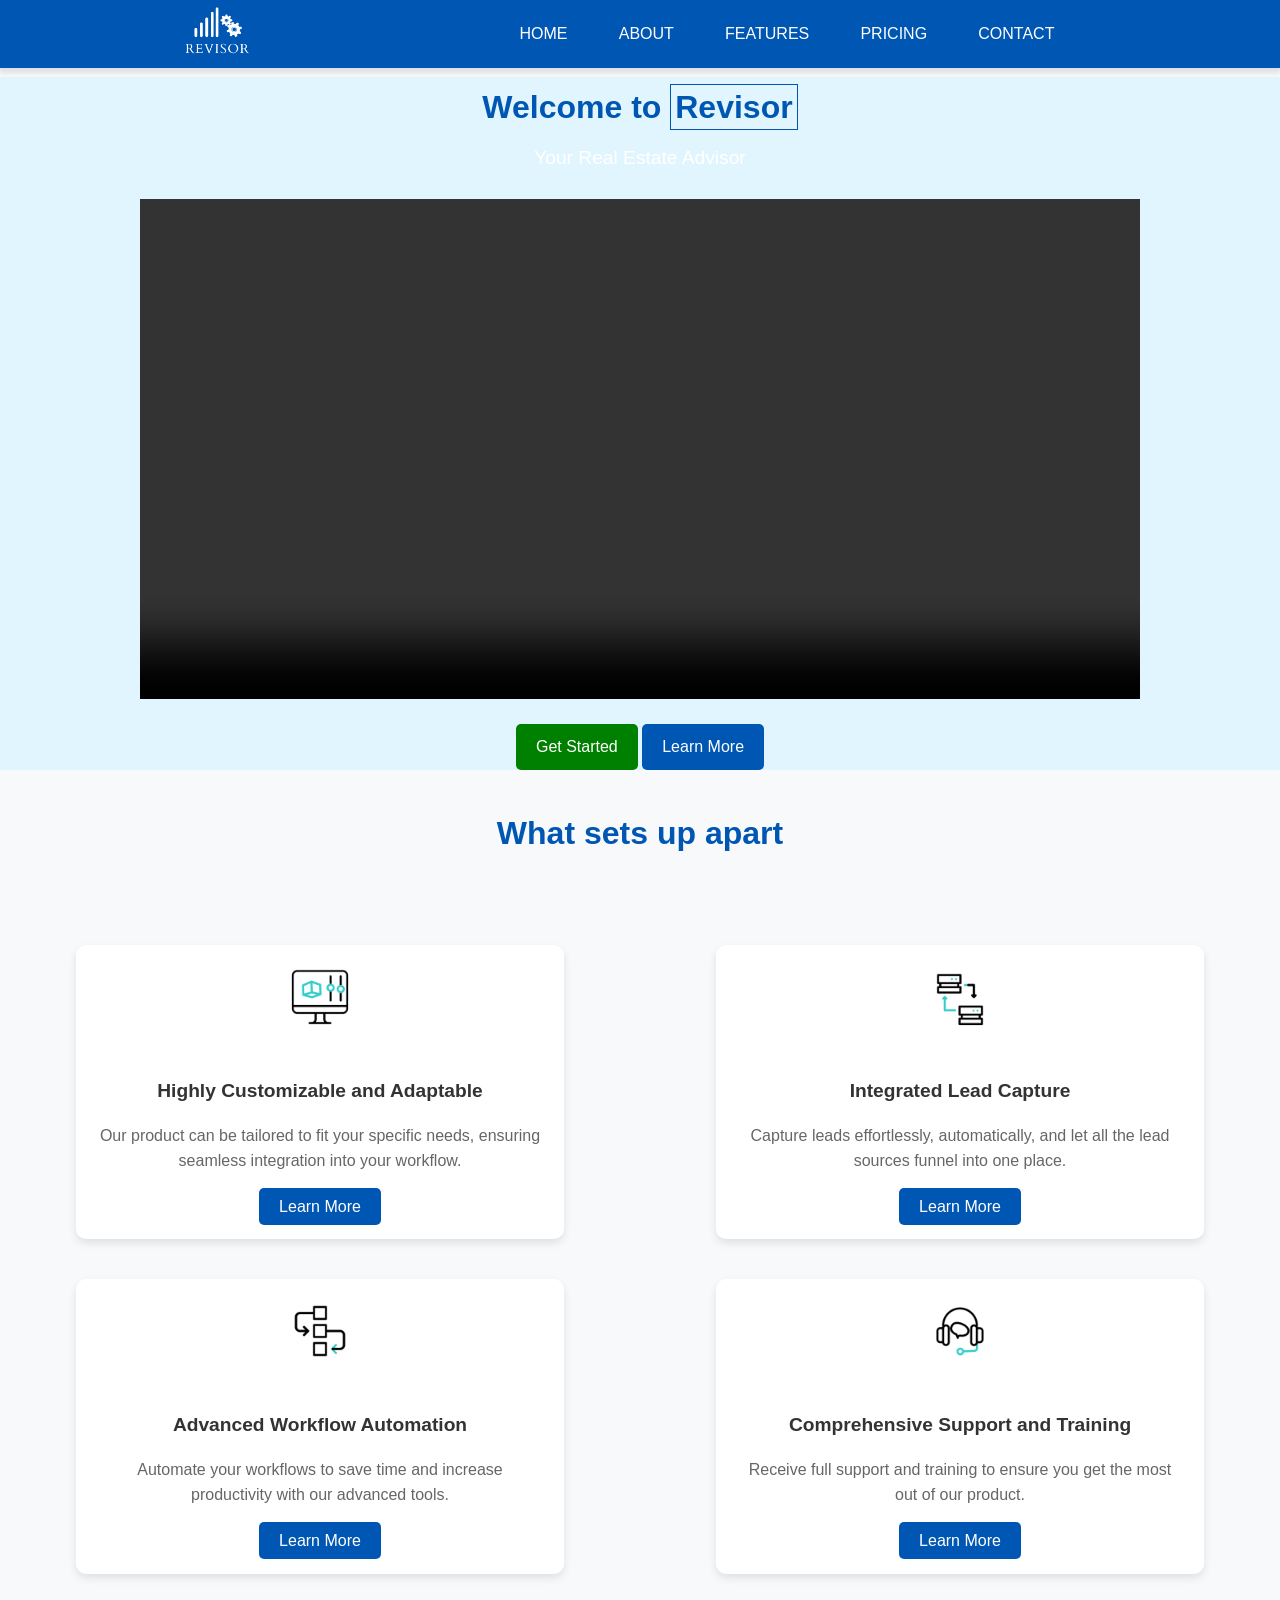
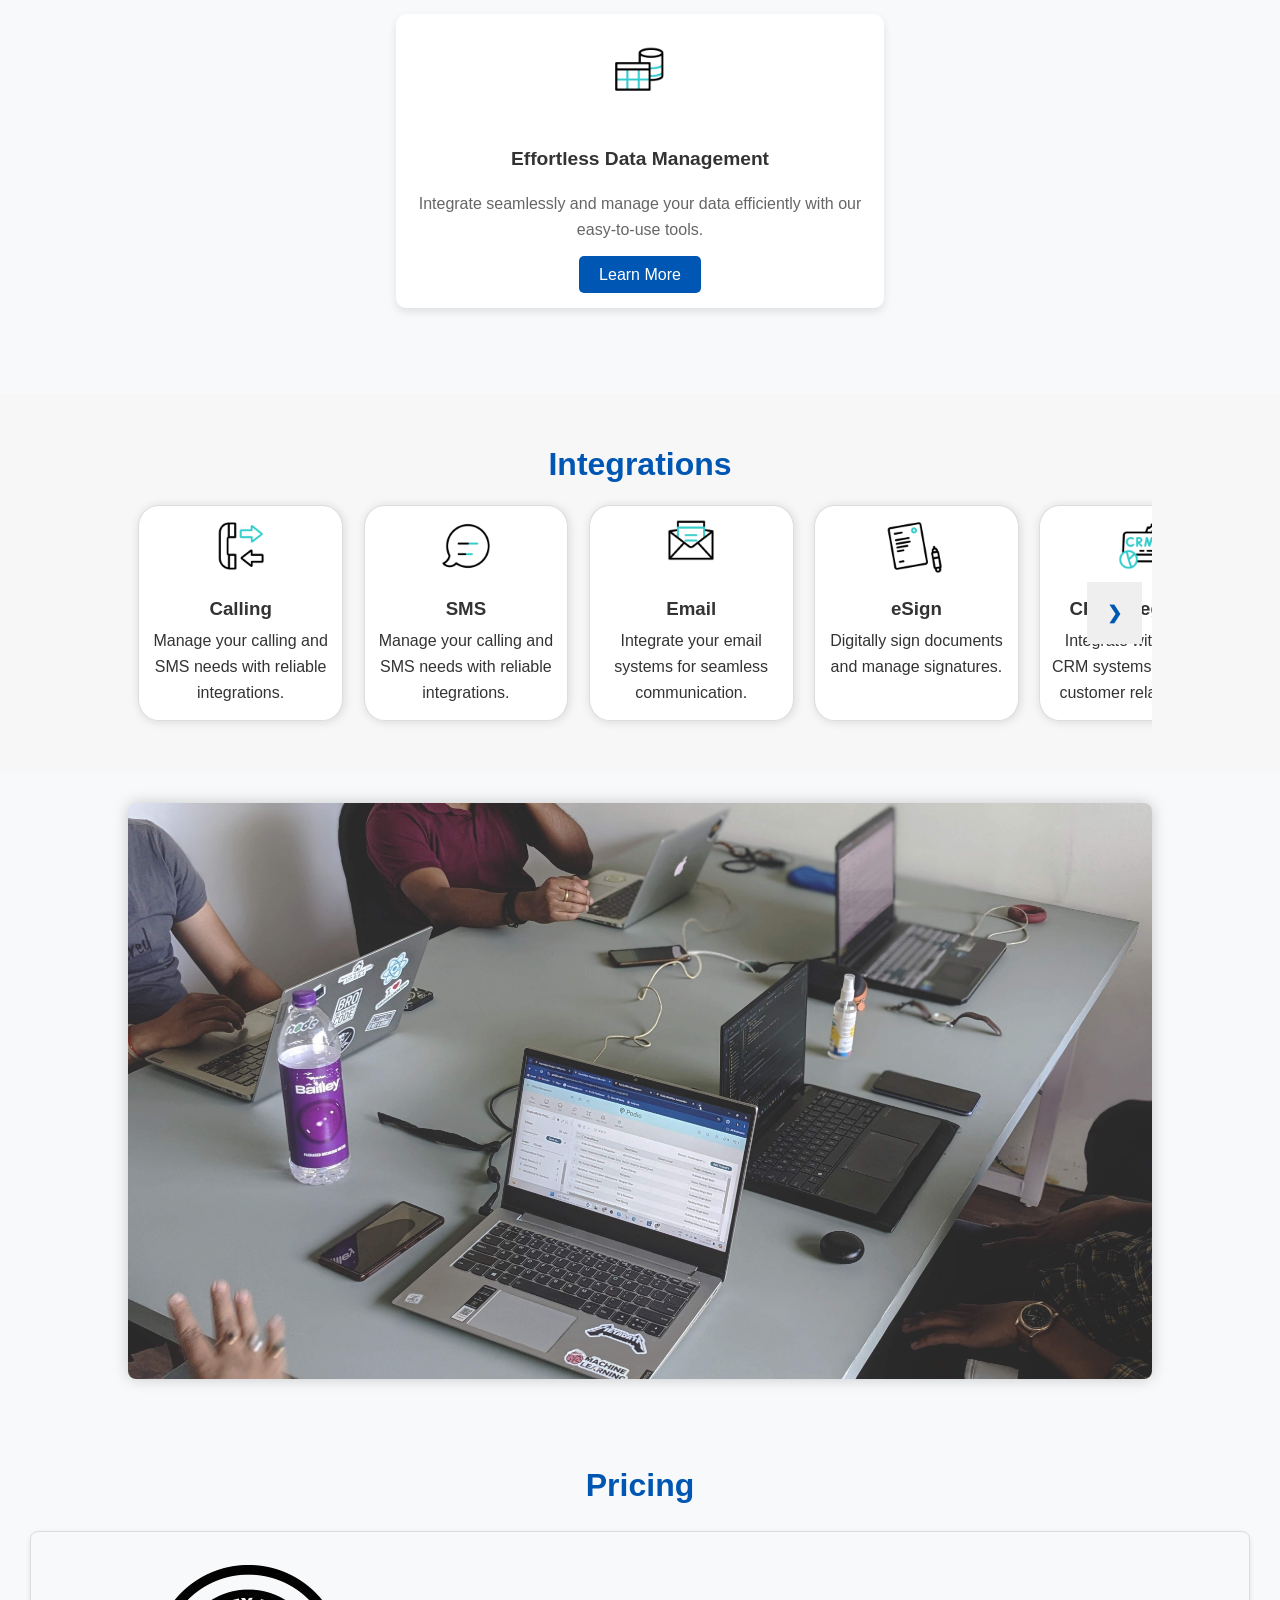
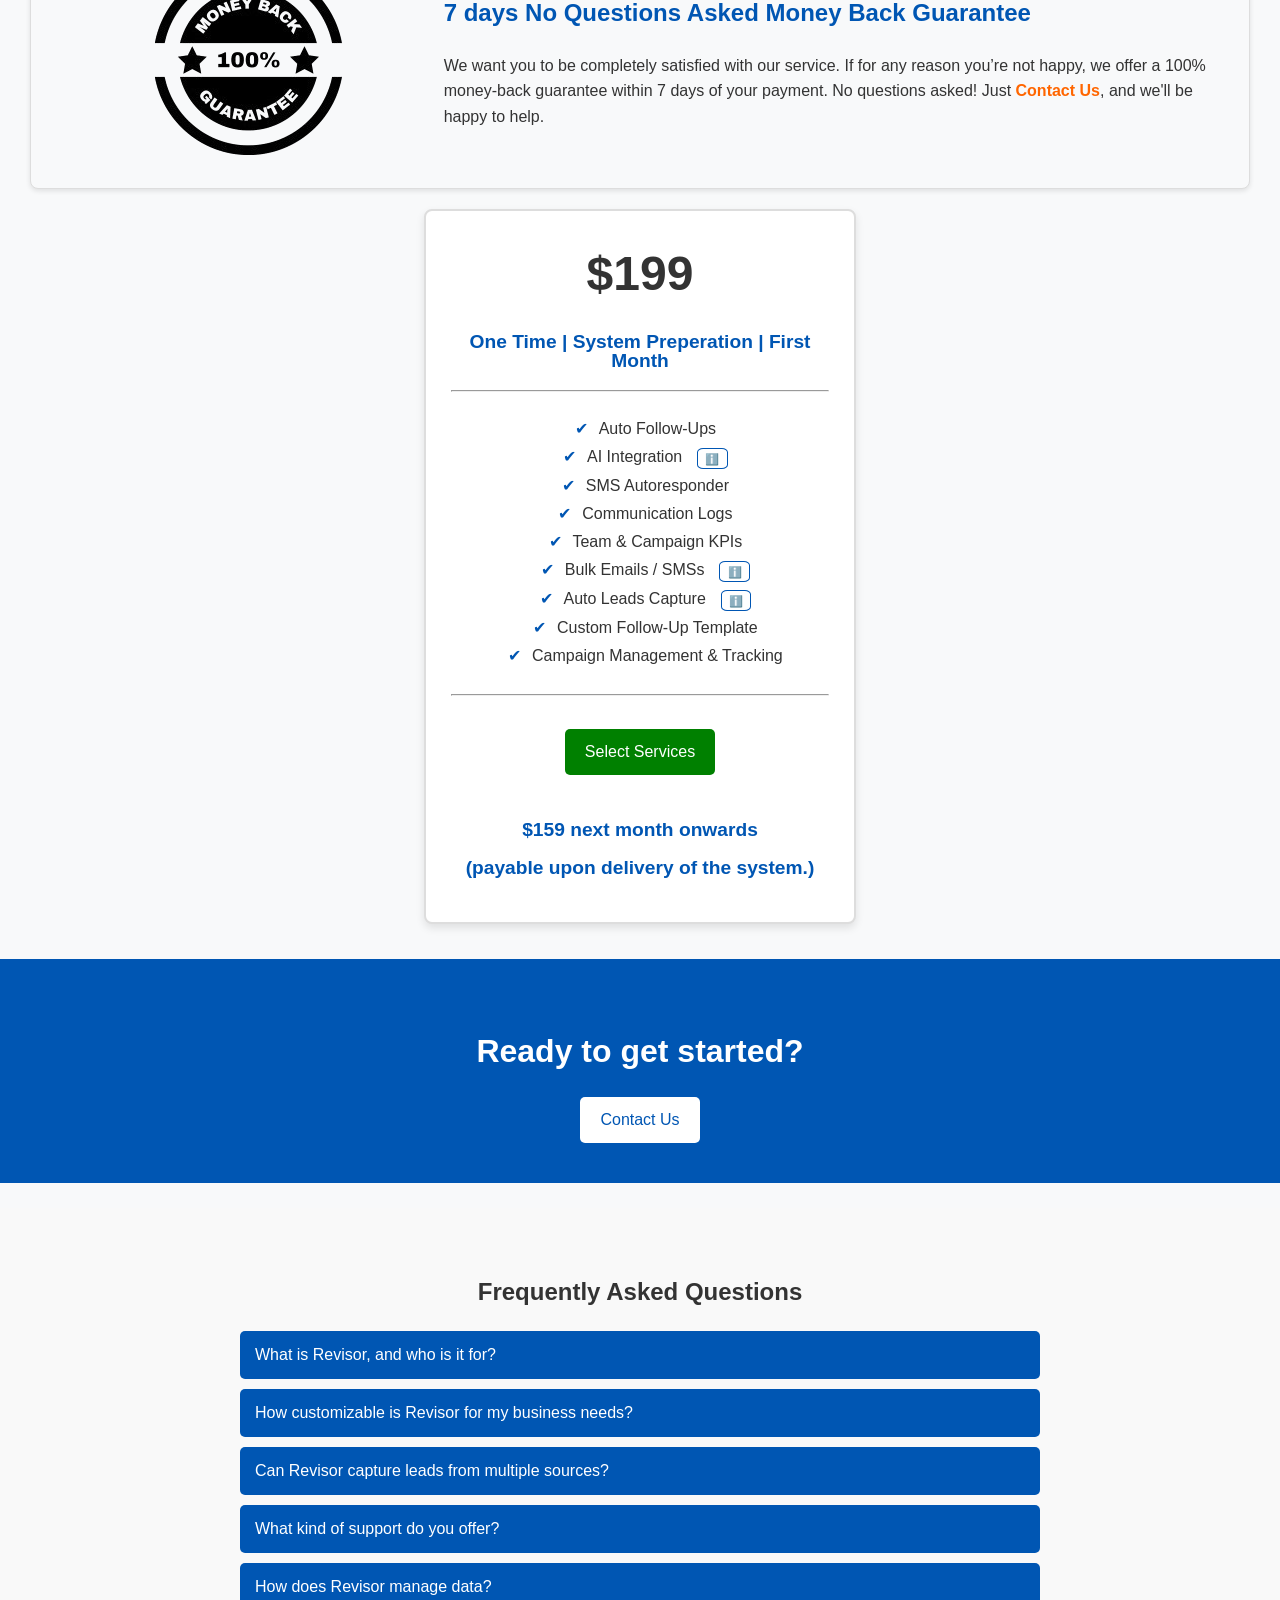
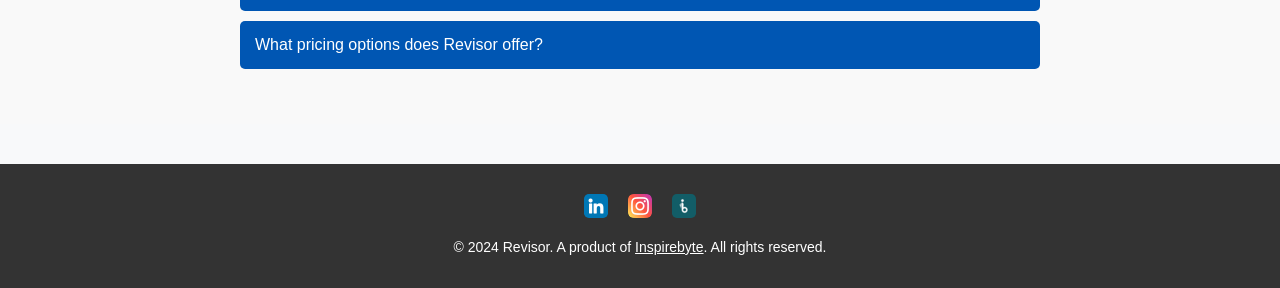
==== commit 5eedd1ea: "Update FAQs" ====
--- a/index.html
+++ b/index.html
@@ -203,21 +203,21 @@
         <h2>Frequently Asked Questions</h2>
         <div class="accordion">
             <div class="accordion-item">
-                <button class="accordion-button">What is Revisor?</button>
-                <div class="accordion-content">
-                    <p>Revisor is a comprehensive real estate advisor tool that helps manage property listings, track leads, and integrate various services like calling, SMS, email, and eSign.</p>
-                </div>
-            </div>
-            <div class="accordion-item">
-                <button class="accordion-button">How does the pricing work?</button>
-                <div class="accordion-content">
-                    <p>Pricing is based on the services and APIs you select. Each service has its own set of APIs with associated charges. You can view and manage your selections in the integrations page.</p>
-                </div>
-            </div>
-            <div class="accordion-item">
-                <button class="accordion-button">Can I integrate my own APIs?</button>
-                <div class="accordion-content">
-                    <p>Currently, we provide a set of predefined APIs. If you need a custom integration, please contact us, and we'll work on a solution tailored to your needs.</p>
+                <button class="accordion-button">What is Revisor, and who is it for?</button>
+                <div class="accordion-content">
+                    <p>Revisor is an all-in-one real estate management platform designed for real estate professionals, investors, and agencies looking to streamline their operations and focus on business growth.</p>
+                </div>
+            </div>
+            <div class="accordion-item">
+                <button class="accordion-button">How customizable is Revisor for my business needs?</button>
+                <div class="accordion-content">
+                    <p>Revisor is highly customizable, allowing you to tailor every aspect, from selecting services to integrating APIs, ensuring it fits your unique business requirements.</p>
+                </div>
+            </div>
+            <div class="accordion-item">
+                <button class="accordion-button">Can Revisor capture leads from multiple sources?</button>
+                <div class="accordion-content">
+                    <p>Yes, Revisor can effortlessly capture leads from various platforms and sources, integrating them into a unified workflow to save you time and effort.</p>
                 </div>
             </div>
             <div class="accordion-item">
@@ -227,11 +227,17 @@
                 </div>
             </div>
             <div class="accordion-item">
-                <button class="accordion-button">Is there a free trial available?</button>
-                <div class="accordion-content">
-                    <p>Yes, we offer a free trial period for new users. During this trial, you can explore the features and integrations available before making a commitment.</p>
-                </div>
-            </div>
+                <button class="accordion-button">How does Revisor manage data?</button>
+                <div class="accordion-content">
+                    <p>Revisor simplifies data management, allowing you to easily import, analyze, and manage your data—all from one central platform, making it seamless to track and report on your progress.</p>
+                </div>
+            </div>
+            <div class="accordion-item">
+              <button class="accordion-button">What pricing options does Revisor offer?</button>
+              <div class="accordion-content">
+                  <p>Revisor offers a one-time setup fee and a monthly subscription plan, providing both affordability and flexibility as your business scales.</p>
+              </div>
+          </div>
         </div>
     </div>
 </section>
--- a/css/styles.css
+++ b/css/styles.css
@@ -1323,6 +1323,7 @@
 .accordion-content p {
     margin: 0;
     color: #666666;
+    text-align: left;
 }
 
 
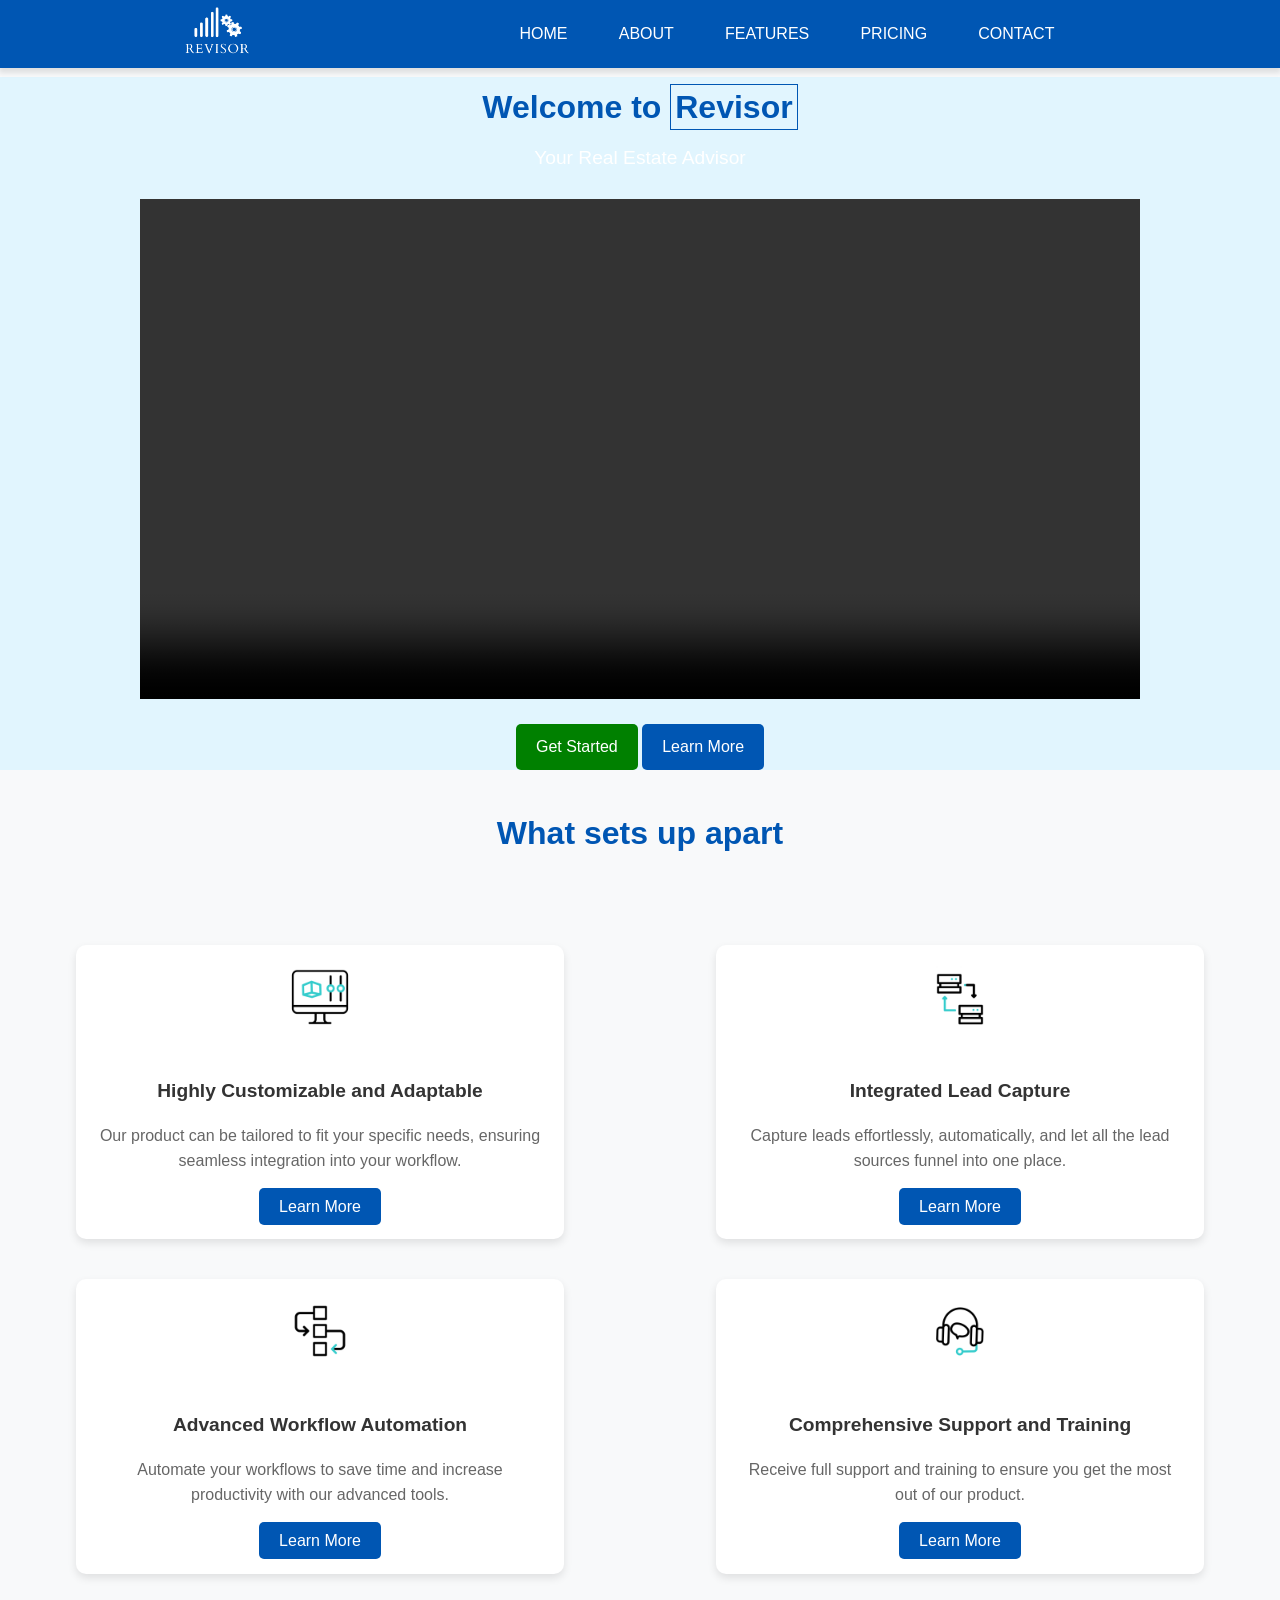
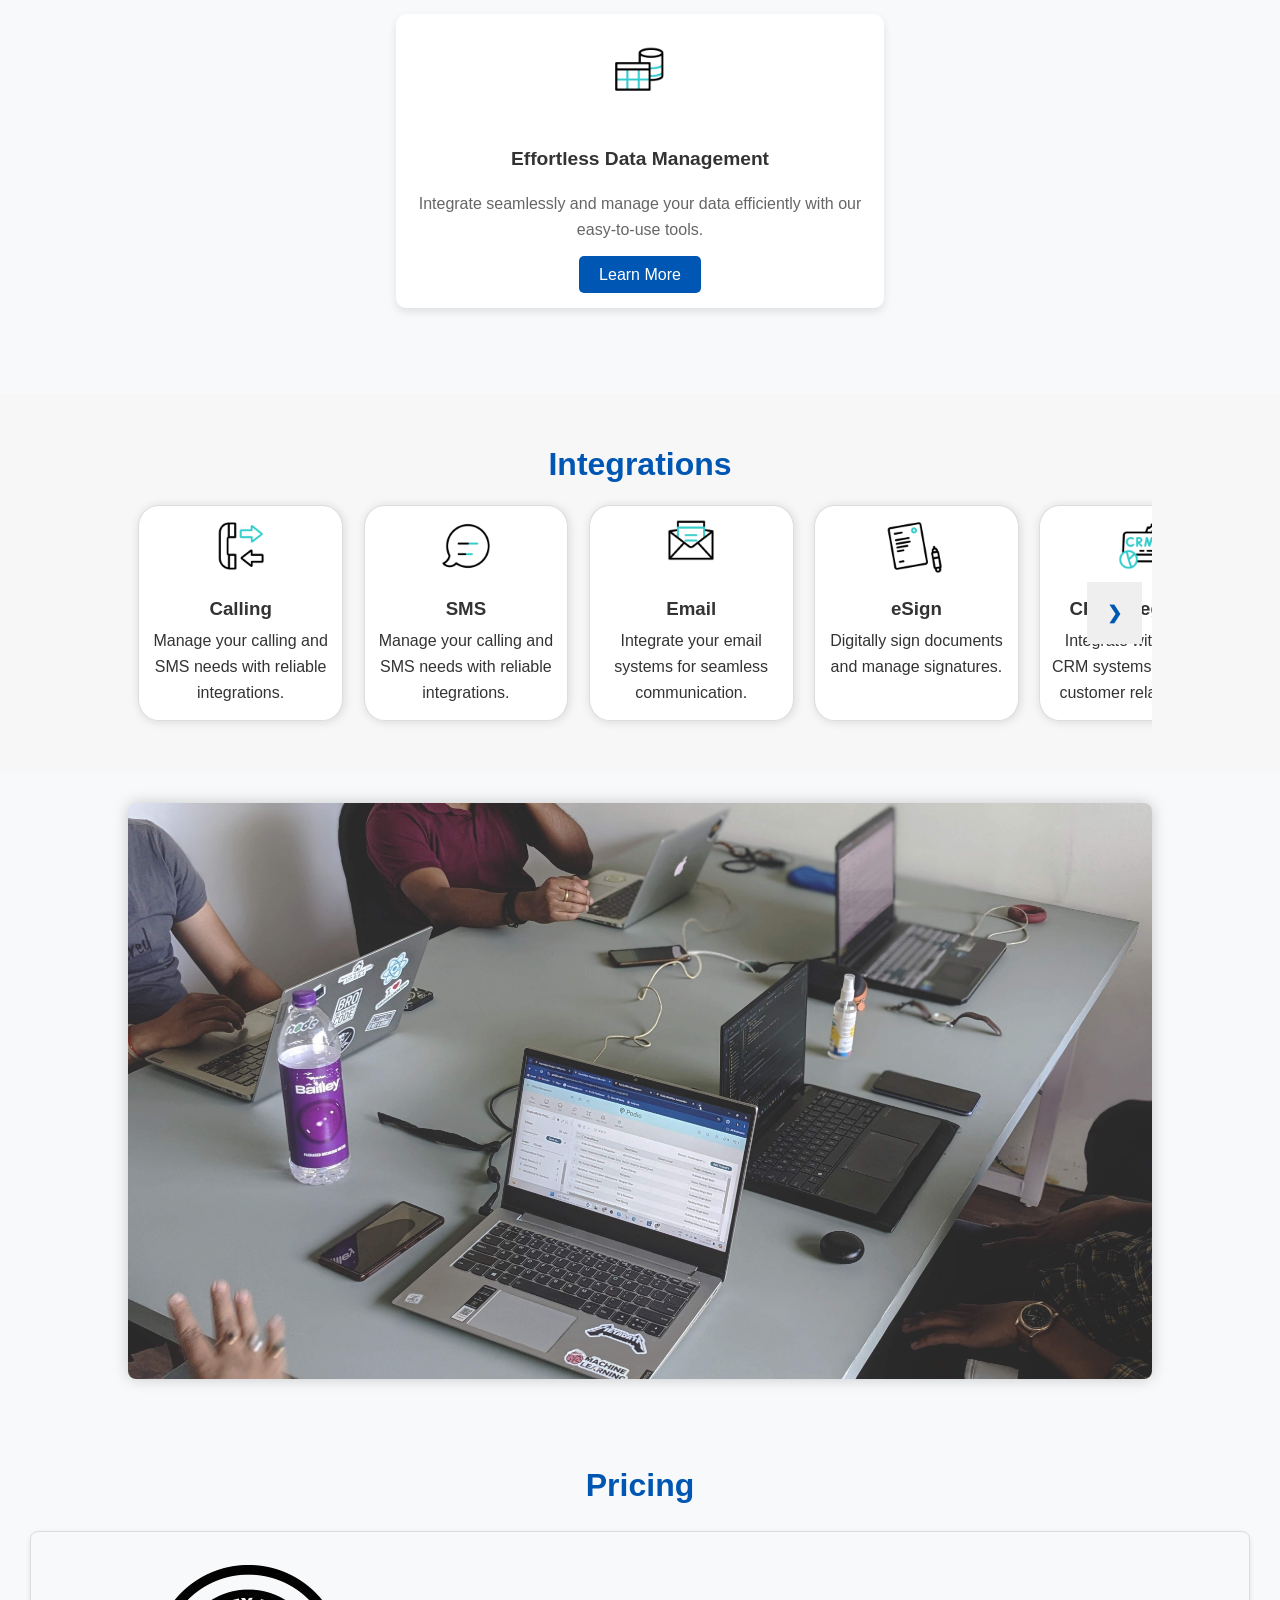
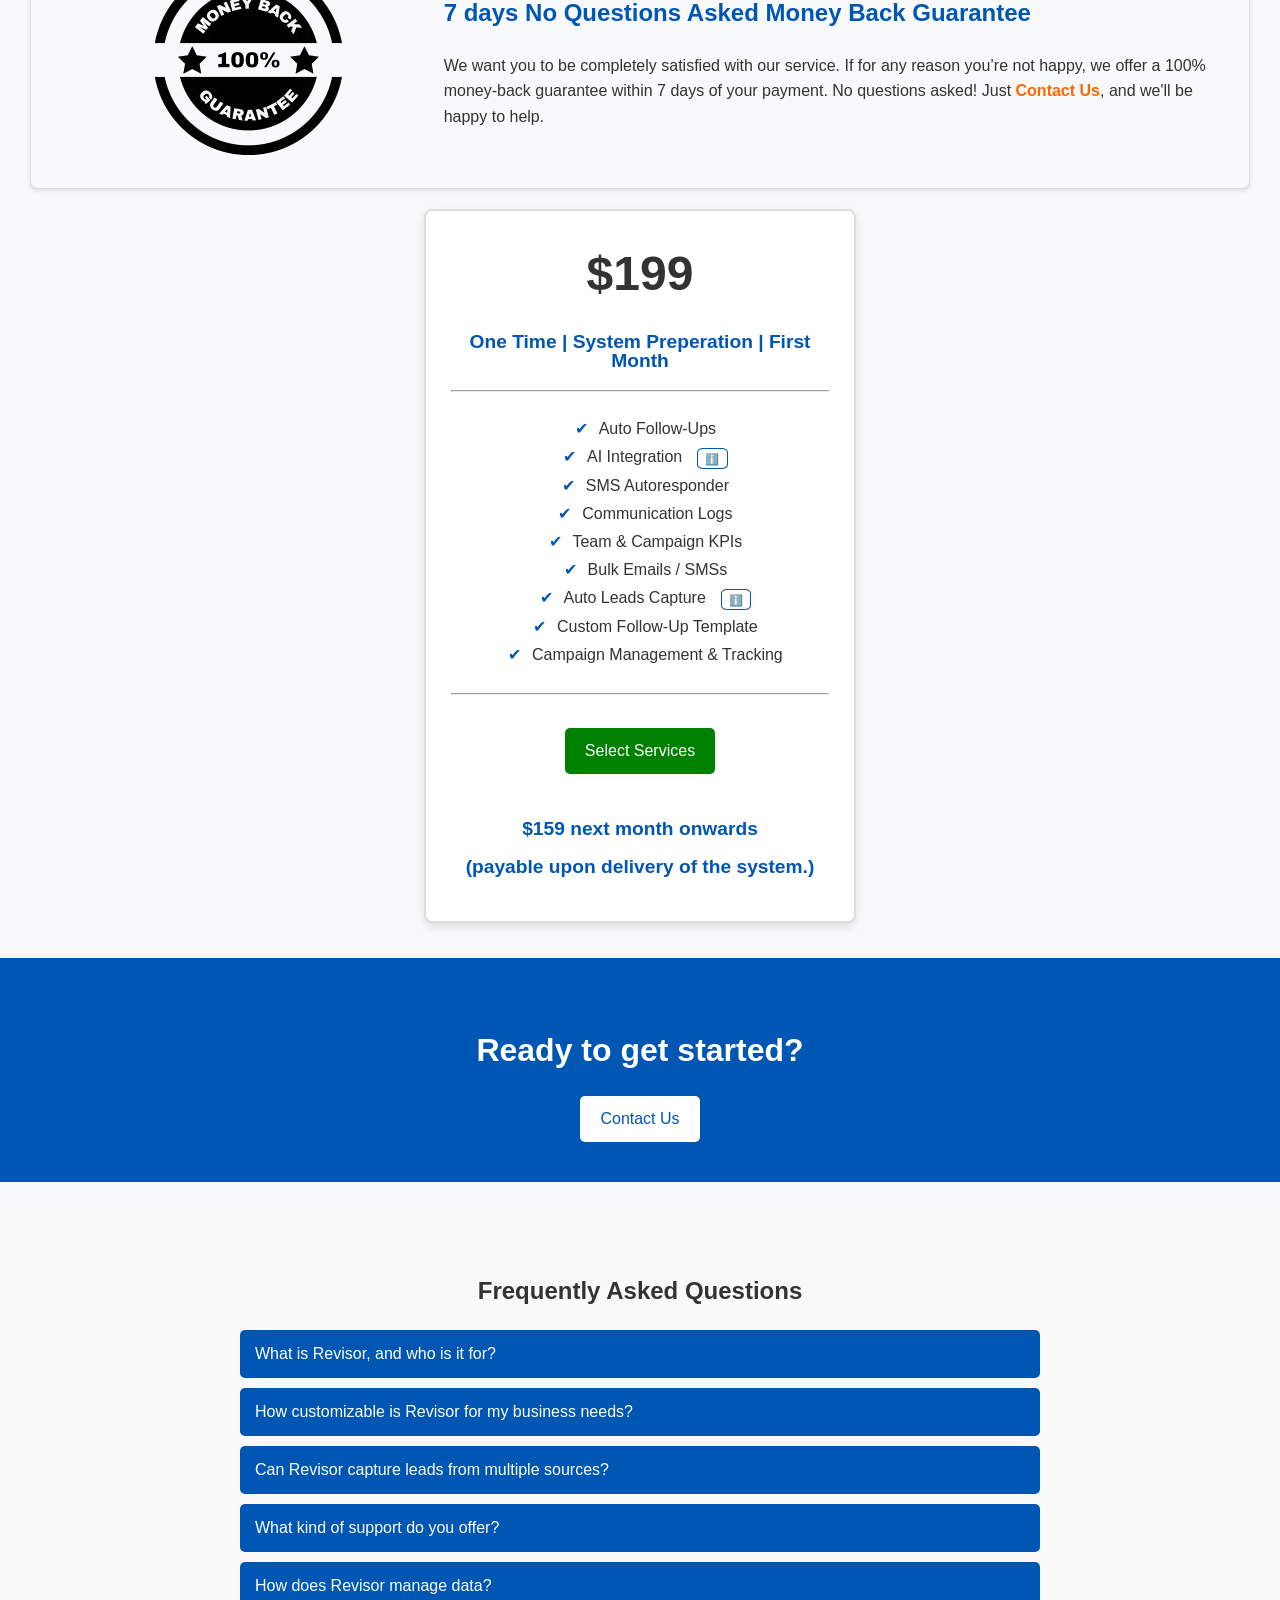
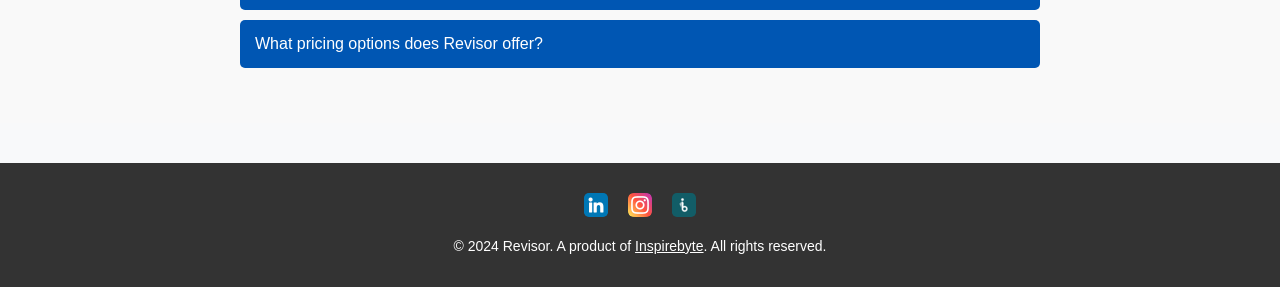
==== commit aa15247e: "Update tooltip content" ====
--- a/index.html
+++ b/index.html
@@ -168,11 +168,9 @@
                 <li>SMS Autoresponder</li>
                 <li>Communication Logs</li>                                
                 <li>Team & Campaign KPIs</li>       
-                <li>Bulk Emails / SMSs<span class="tooltip-icon">ℹ️
-                  <span class="tooltip-text">This is additional information.</span>
-                </span></li>                
+                <li>Bulk Emails / SMSs</li>                
                 <li>Auto Leads Capture<span class="tooltip-icon">ℹ️
-                  <span class="tooltip-text">This is additional information.</span>
+                  <span class="tooltip-text">From Multiple Sources</span>
                 </span></li>                
                 <li>Custom Follow-Up Template</li>                                
                 <li>Campaign Management & Tracking</li>                
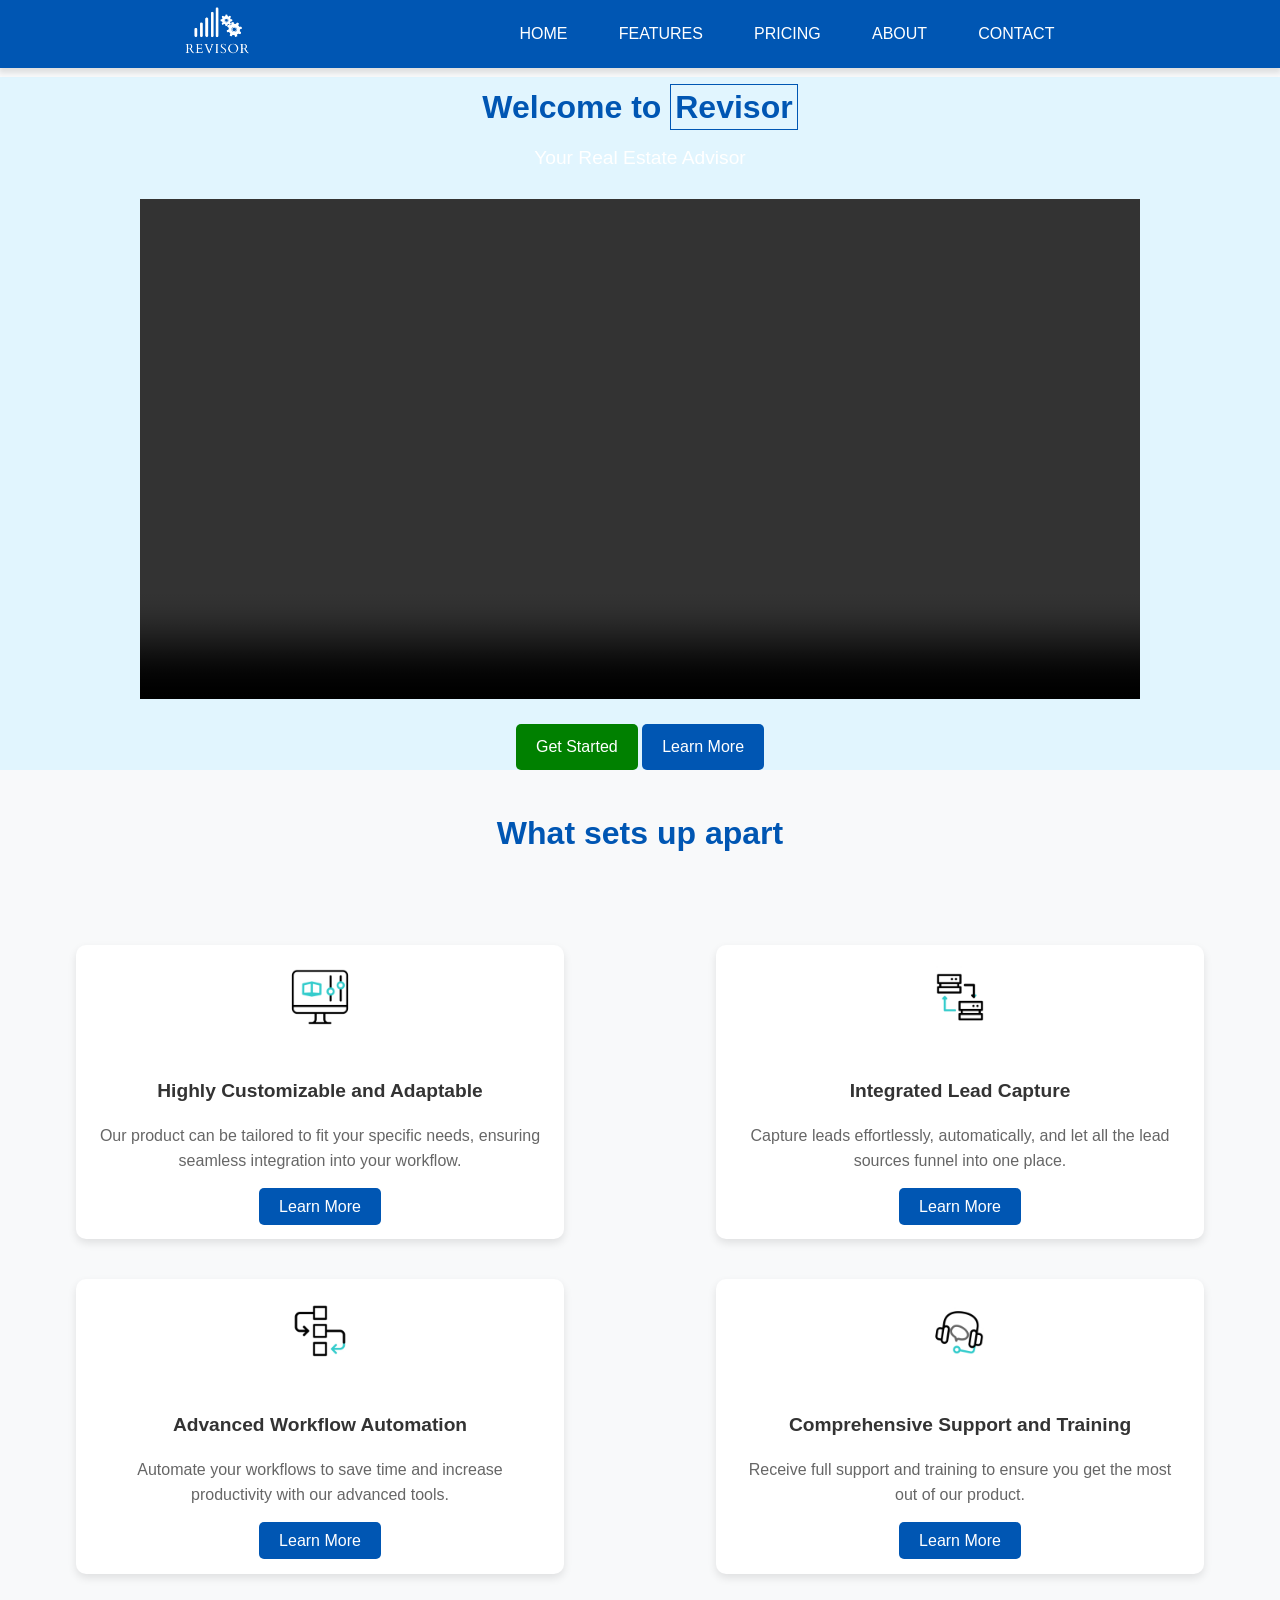
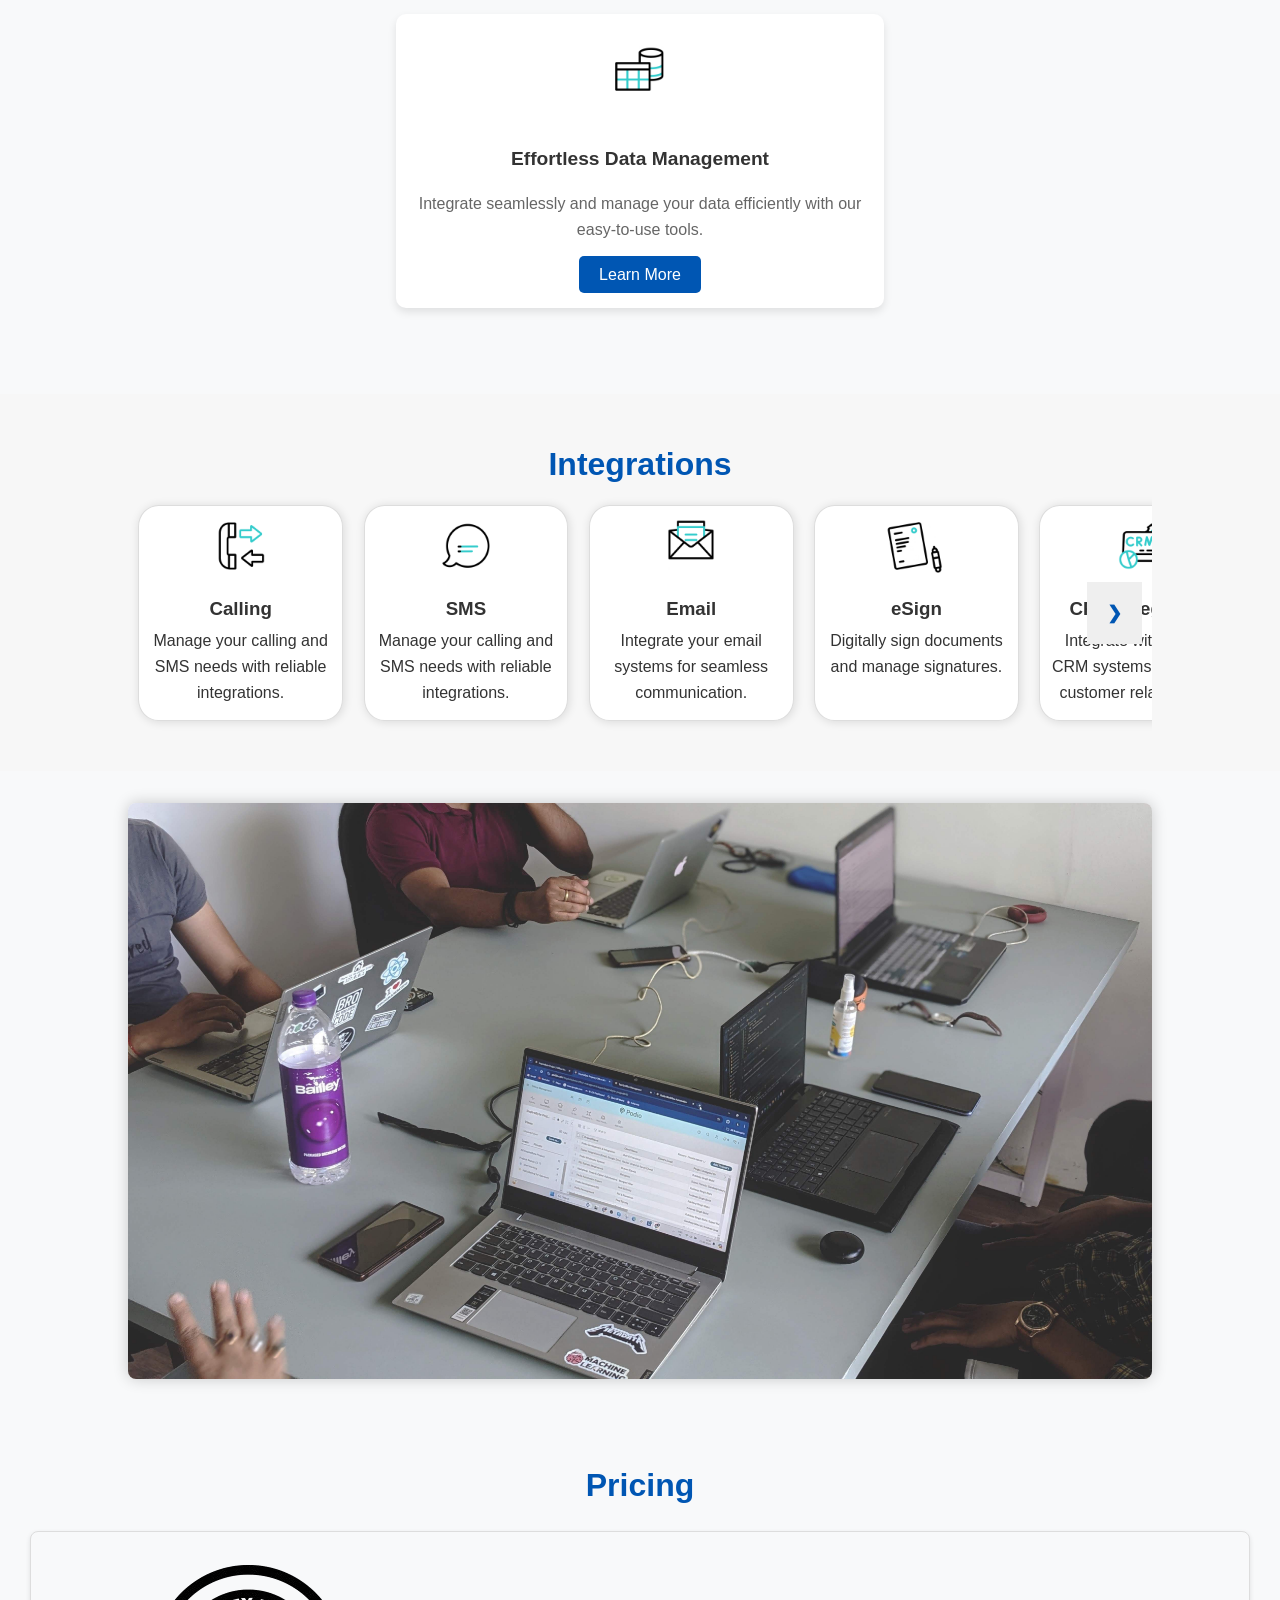
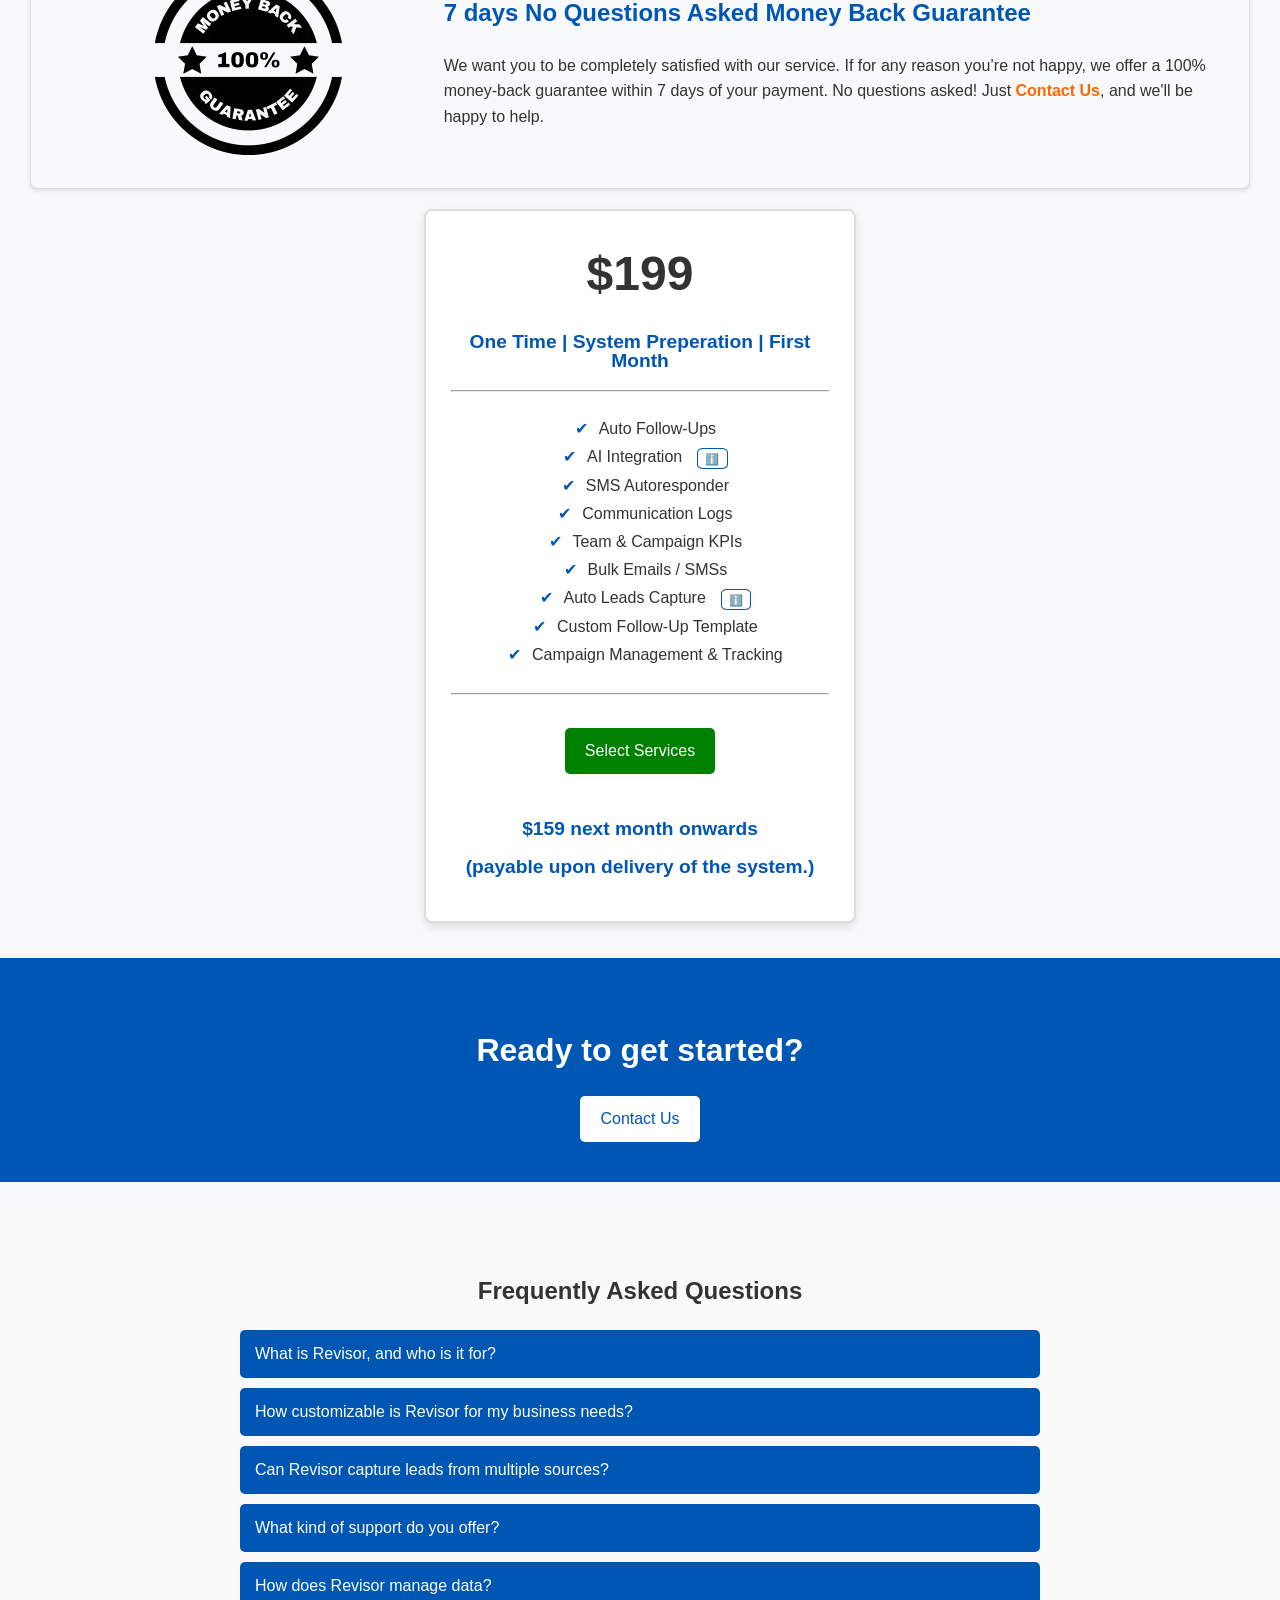
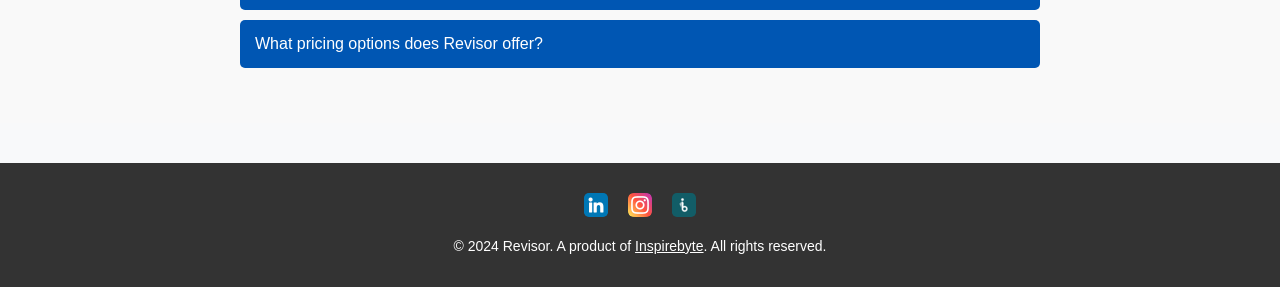
==== commit 1152b8e2: "change ABOUT position in NAV" ====
--- a/index.html
+++ b/index.html
@@ -26,9 +26,9 @@
             </div>
             <ul>
                 <li><a href="index.html">Home</a></li>
-                <li><a href="about.html">About</a></li>
                 <li><a href="features.html">Features</a></li>
                 <li><a href="#pricing">Pricing</a></li>
+                <li><a href="about.html">About</a></li>                                
                 <li><a href="contact.html">Contact</a></li>
             </ul>
         </nav>
--- a/css/styles.css
+++ b/css/styles.css
@@ -496,7 +496,7 @@
     padding: 0 10px;
 }
 .feature-image img {
-    max-width: 100%;
+    max-width: 80%;
     height: auto;
     border-radius: 8px;
     box-shadow: 2px 2px 9px 2px rgba(0, 0, 0, 0.1);
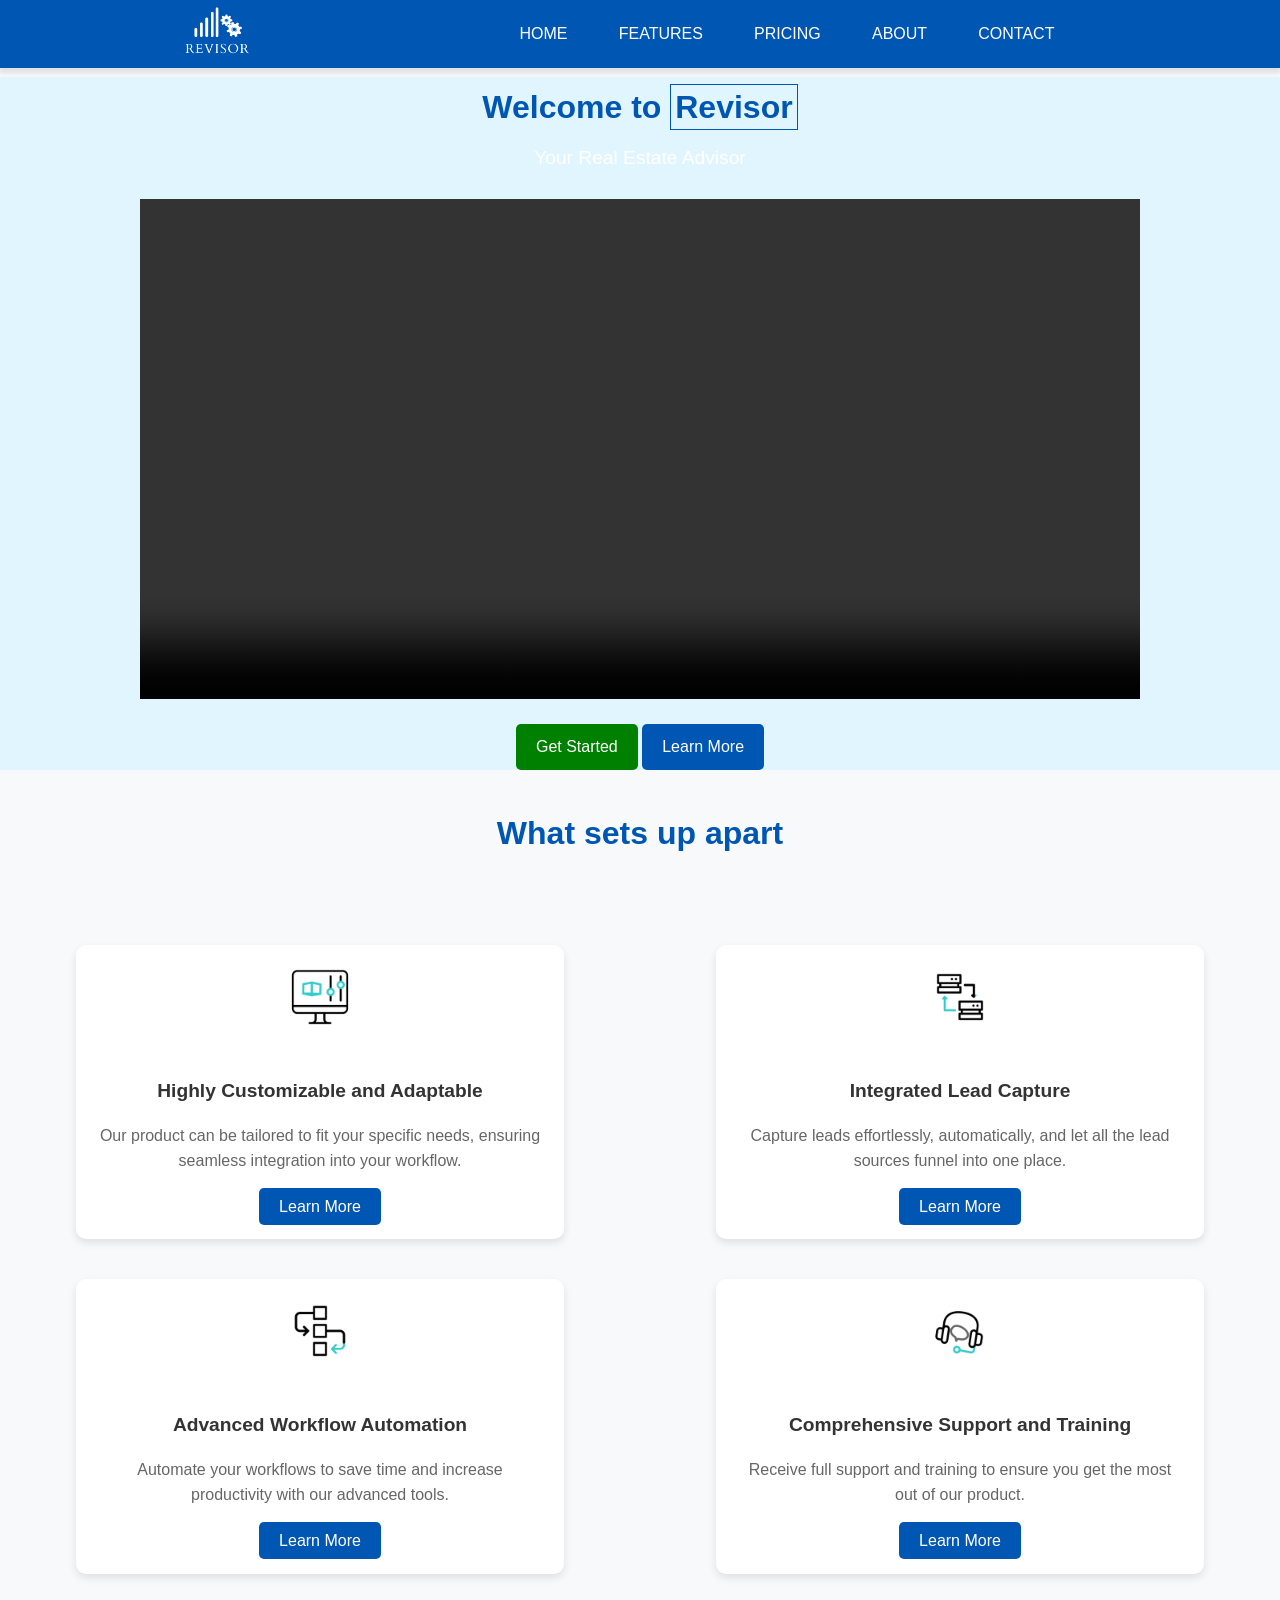
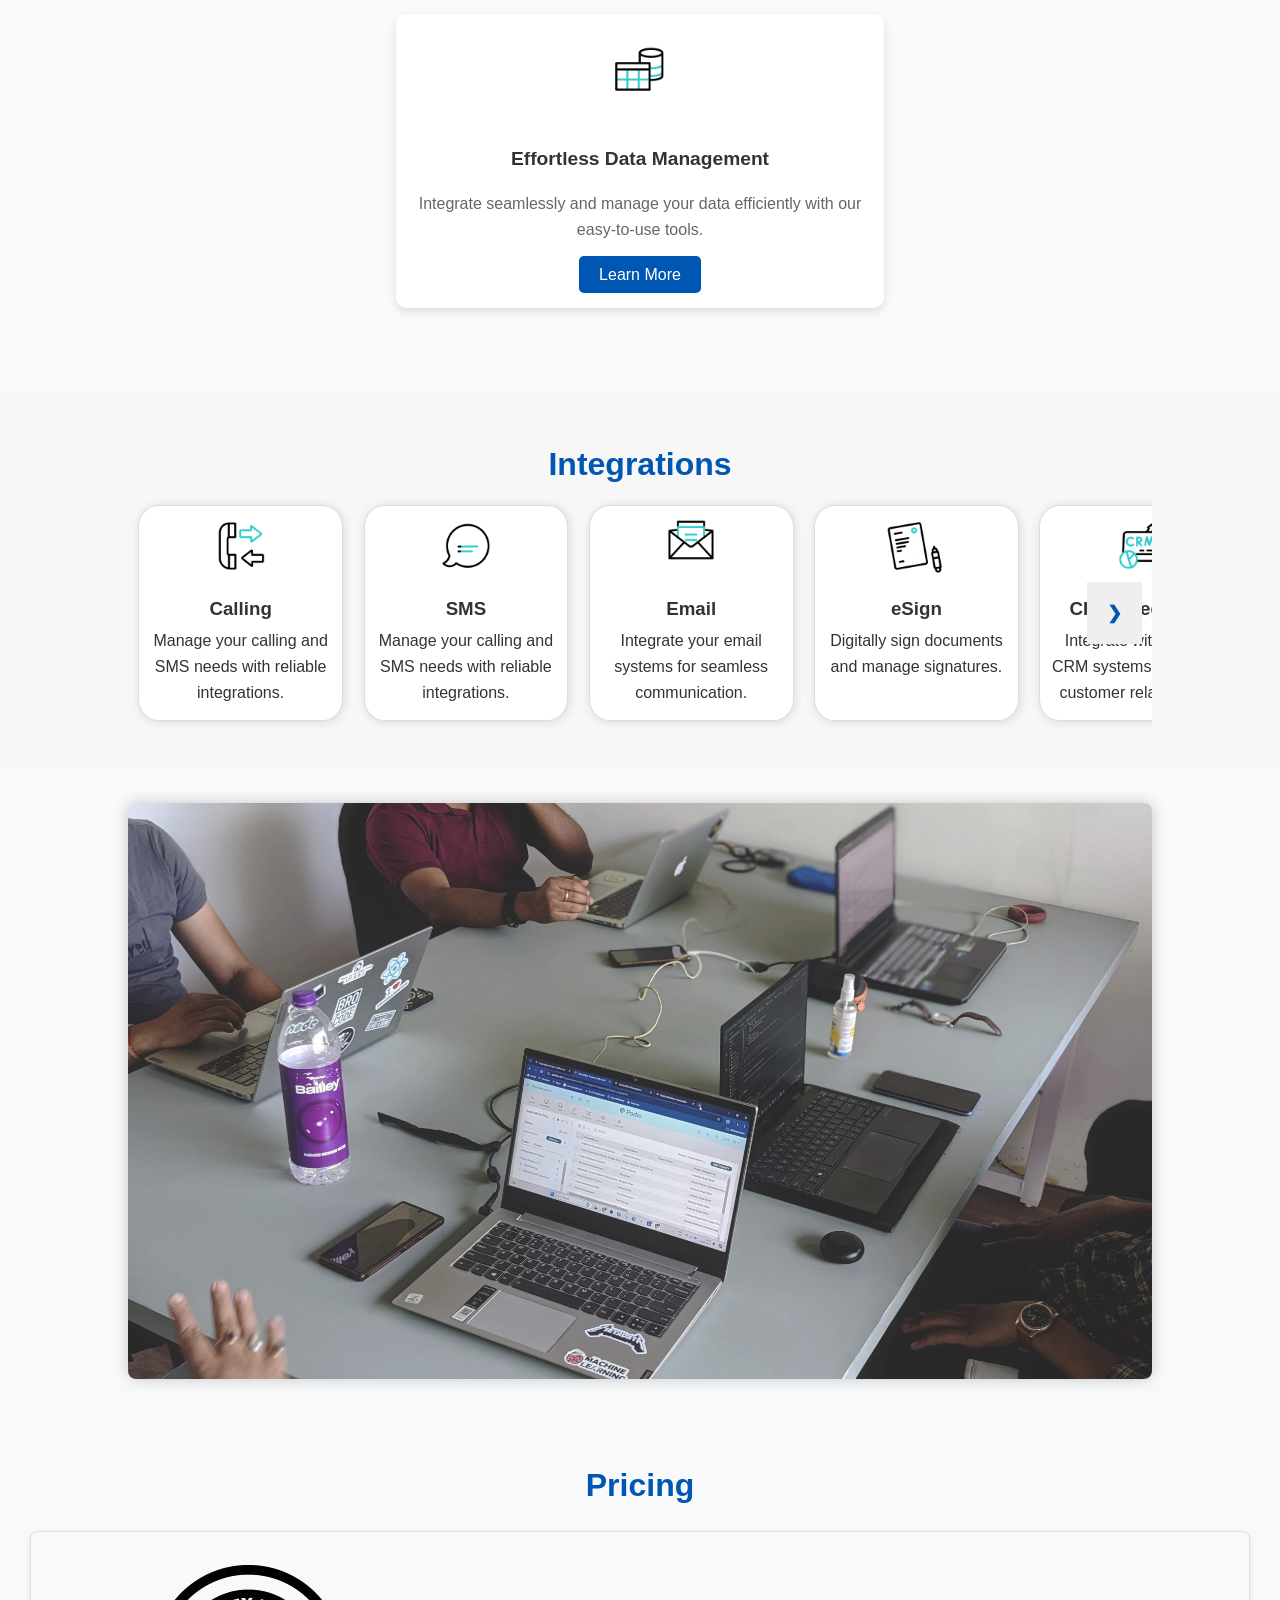
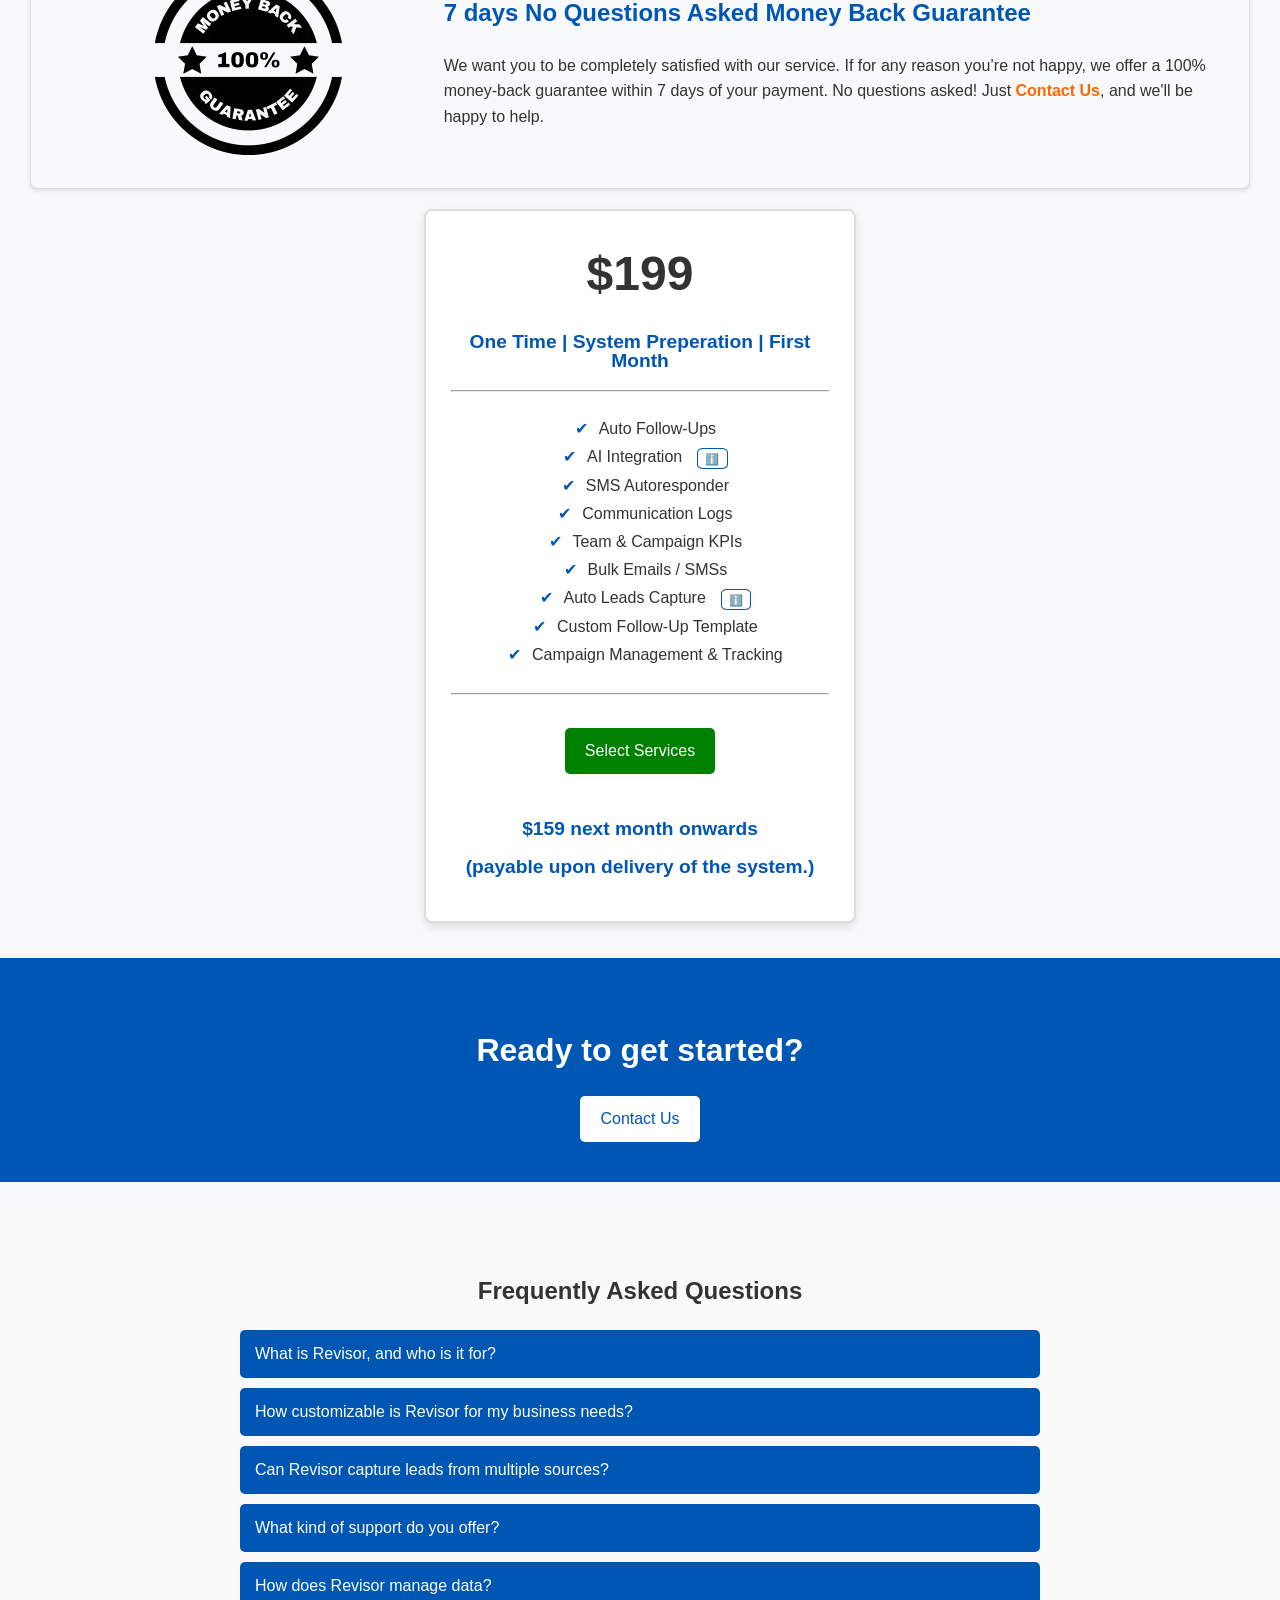
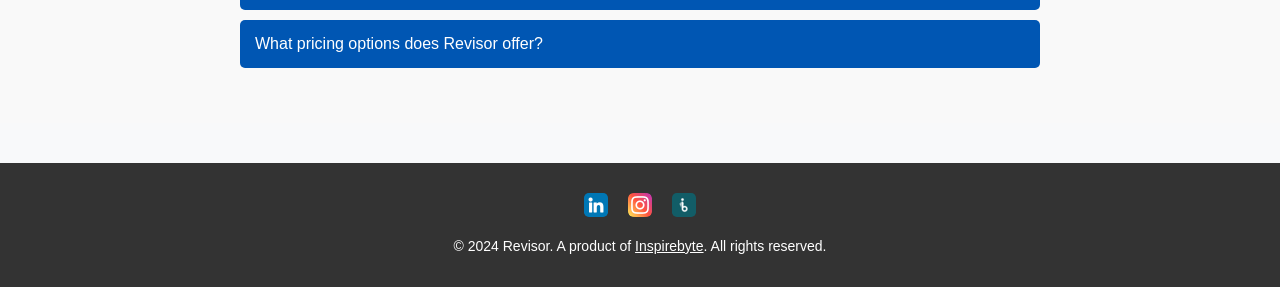
==== commit 2521653a: "Update linkedin, and inspirebyte url" ====
--- a/index.html
+++ b/index.html
@@ -243,13 +243,13 @@
 
 <footer>    
     <div class="social-media">
-      <a href="https://www.linkedin.com/company/inspirebyte" target="_blank">
+      <a href="https://www.linkedin.com/company/inspirebyteio" target="_blank">
         <img src="./images/icons/linkedin.png" alt="LinkedIn">
       </a>
       <a href="https://www.instagram.com/inspirebyte" target="_blank">
         <img src="./images/icons/instagram.png" alt="Instagram">
       </a>
-      <a href="https://www.inspirebyte.com" target="_blank">
+      <a href="https://www.inspirebyte.io" target="_blank">
         <img src="./images/icons/inspirebyte.png" alt="Company Website">
       </a>
     </div>
--- a/css/styles.css
+++ b/css/styles.css
@@ -496,7 +496,7 @@
     padding: 0 10px;
 }
 .feature-image img {
-    max-width: 80%;
+    max-width: 85%;
     height: auto;
     border-radius: 8px;
     box-shadow: 2px 2px 9px 2px rgba(0, 0, 0, 0.1);
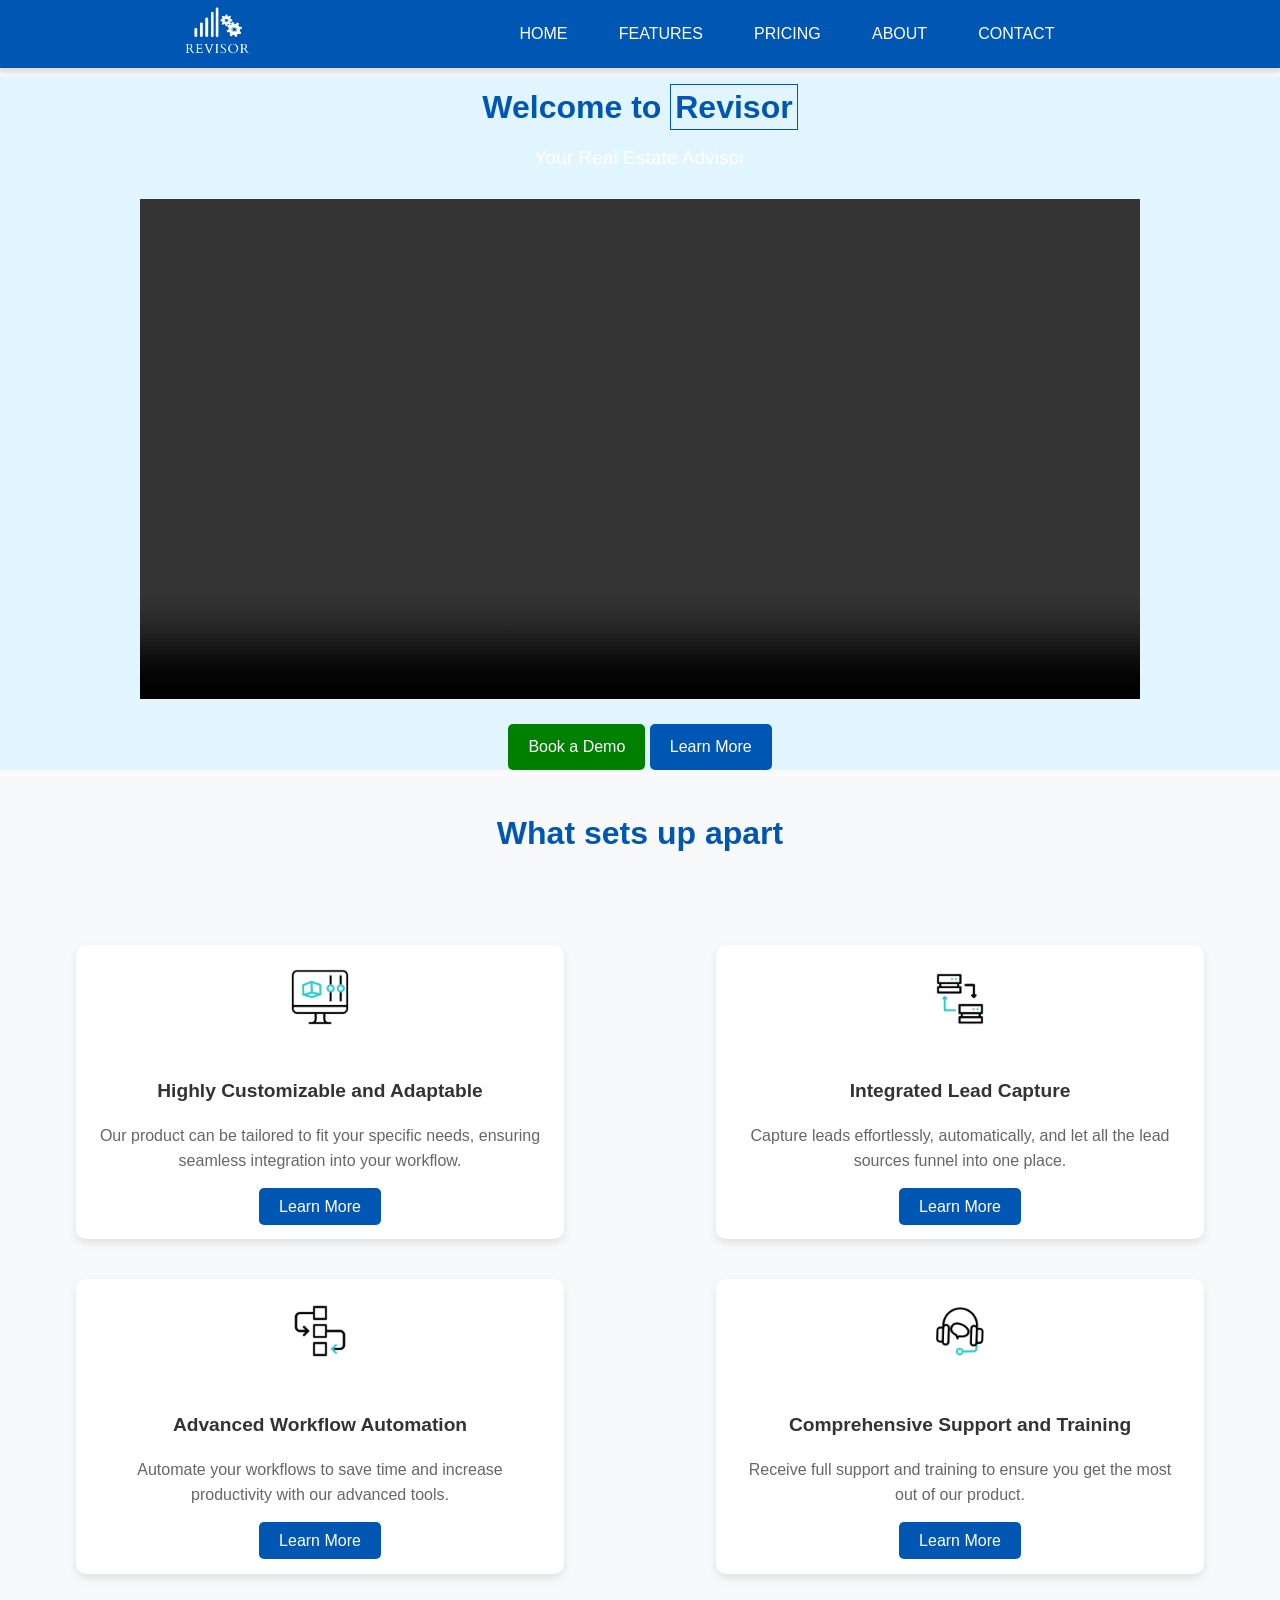
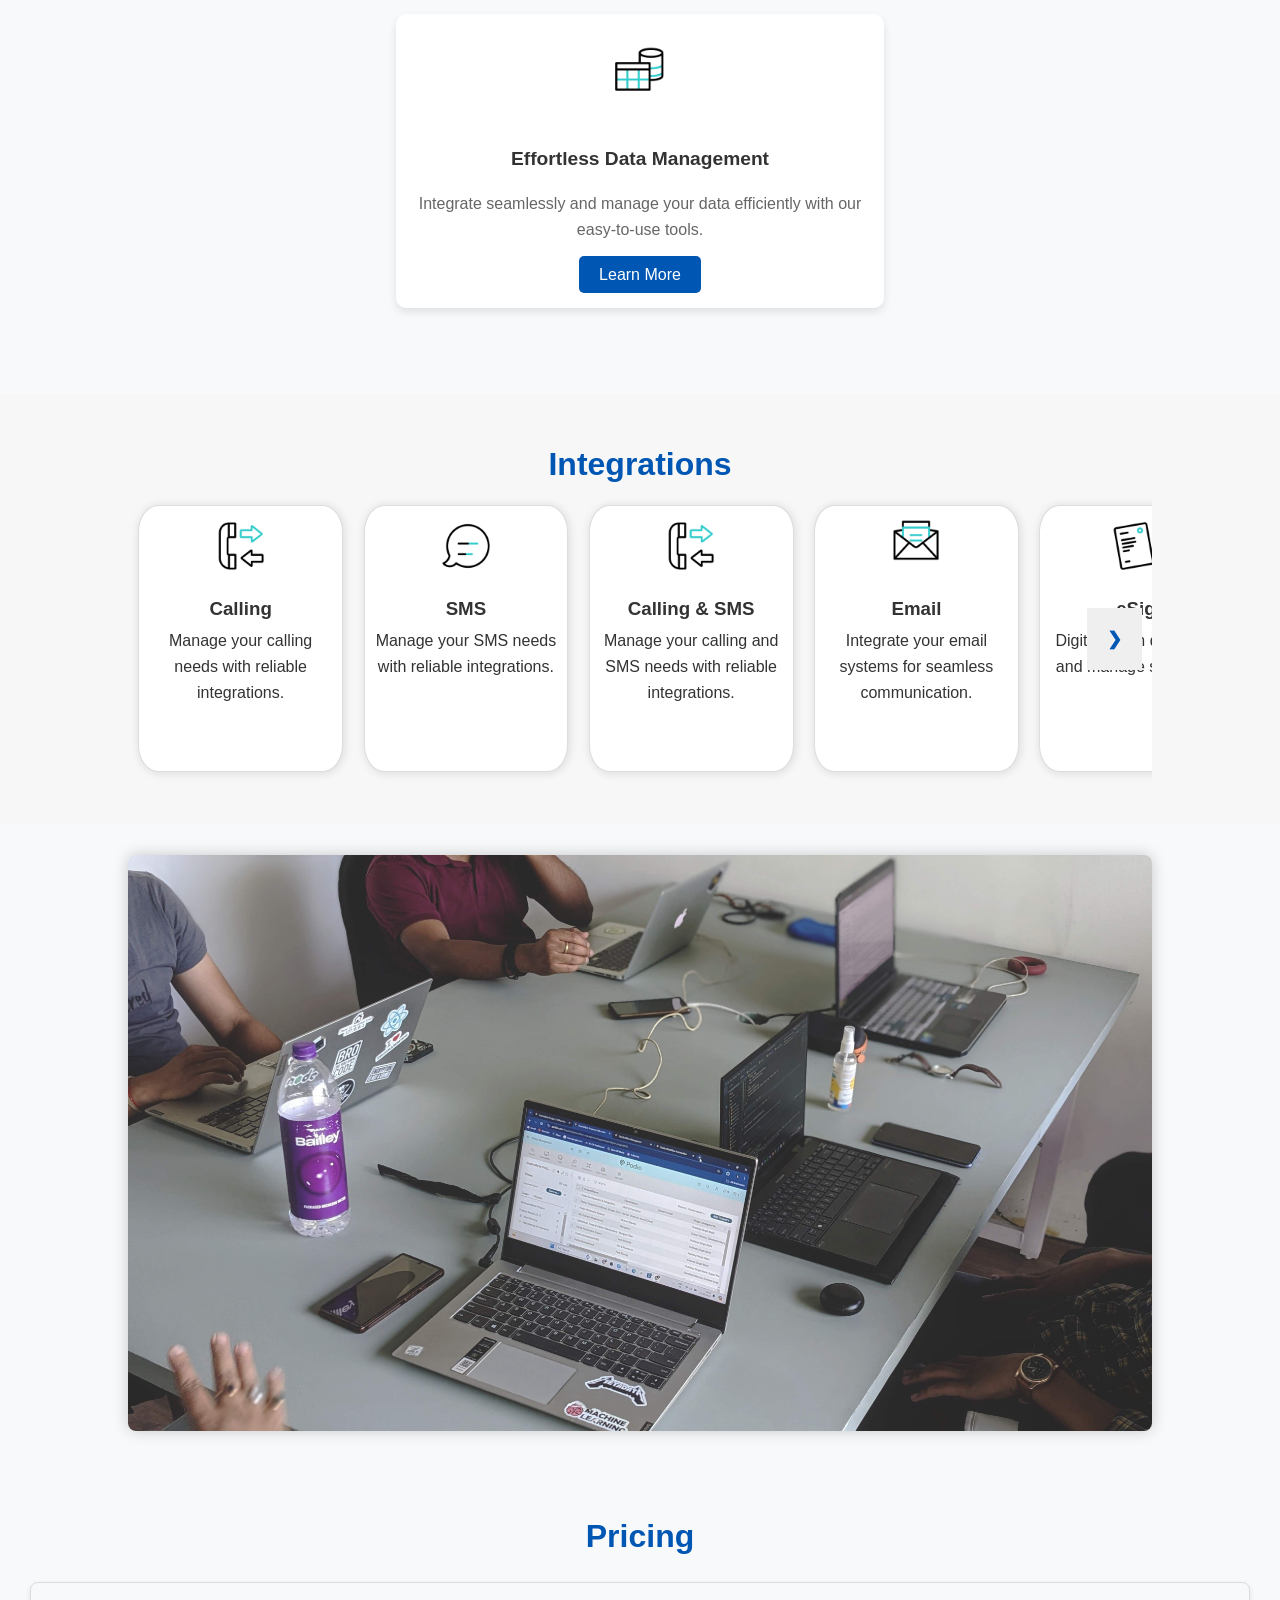
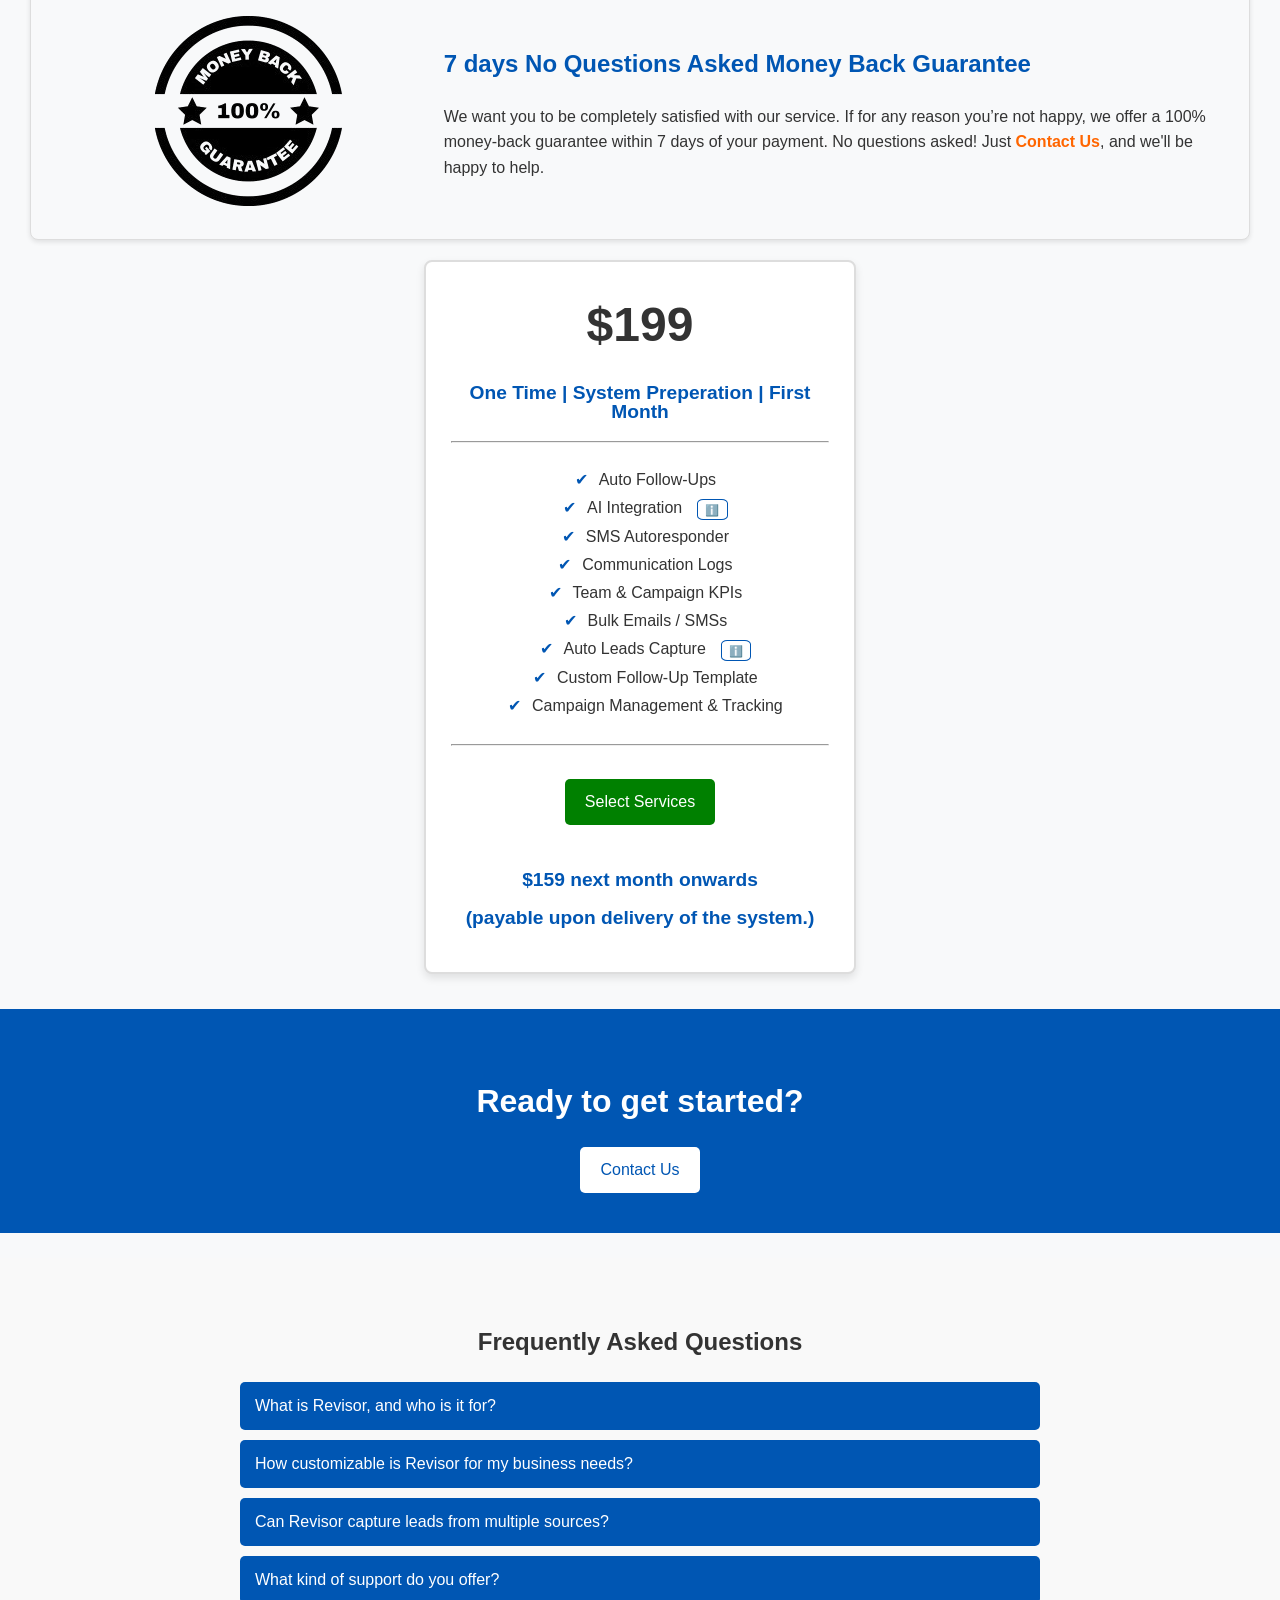
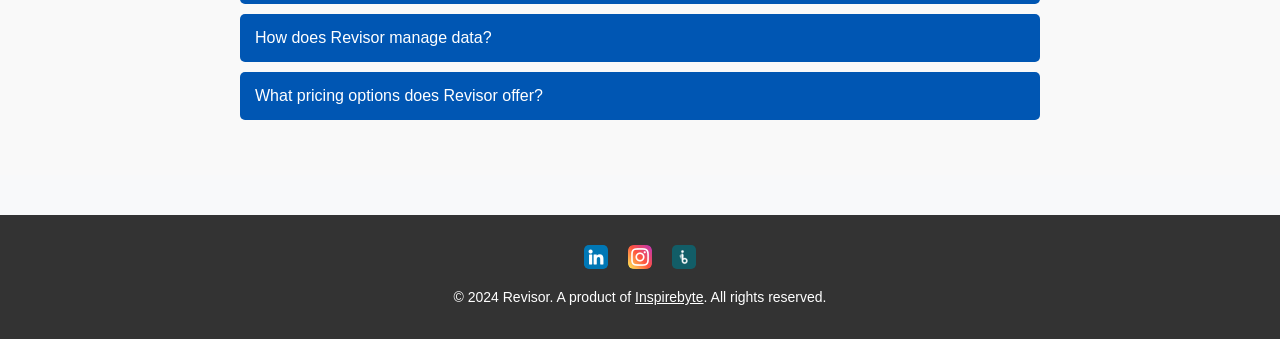
==== commit a29adb07: "Change GET STARTED to BOOK A DEMO" ====
--- a/index.html
+++ b/index.html
@@ -44,7 +44,7 @@
         </video>
         <br>
         <div class="hero-buttons">
-          <a href="https://calendly.com/revisor-inspirebyte/30min" id="endButton" class="btn-primary btn-purchase">Get Started</a>
+          <a href="https://calendly.com/revisor-inspirebyte/30min" id="endButton" class="btn-primary btn-purchase">Book a Demo</a>
           <a href="features.html"  class="btn-primary">Learn More</a>
         </div>
     </section>
--- a/css/styles.css
+++ b/css/styles.css
@@ -535,8 +535,8 @@
 
 .feature-text ul li {
     margin-bottom: 1.2%;
-    font-size: 1.2em;
-    padding: 1.5%;
+    font-size: 1em;
+    padding: 1%;
     padding-left: 2%;
     transition: all .3s ease;
     
@@ -630,6 +630,30 @@
         width: 70%;
     }
 
+        
+    #logo-image{
+        height: 10%;
+        width: 25%;
+        transition: all .3s;
+    }
+
+
+    nav {
+        display: grid;
+        grid-template-columns: 1fr;
+        align-items: center;
+        justify-content: center;
+        padding: 5px;
+    }
+
+    nav ul{
+        padding: 0;
+        margin: 0;
+        display: flex;
+        flex-direction: row;
+        justify-content: space-evenly;
+    }
+    /*
     nav{
         display: grid;
         grid-template-columns: 1fr 2fr;
@@ -637,12 +661,6 @@
         text-align: center;
         justify-content: space-around;
     }
-    
-    #logo-image{
-        height: 10%;
-        width: 25%;
-        transition: all .3s;
-    }
 
     nav ul {
         display: flex;
@@ -655,10 +673,12 @@
         font-size: 1em;
     }
 
+    */
+
     #about-page, .features, .contact, .integrations-page, .hero{
-        margin-top: 10%;
-    }
-    
+        margin-top: 30%;
+    }
+
 
     .feature-section{
         margin-top: 8%;
@@ -1539,6 +1559,12 @@
 
 
 
+
+
+
+
+
+
 /*
 
 #testimonials {
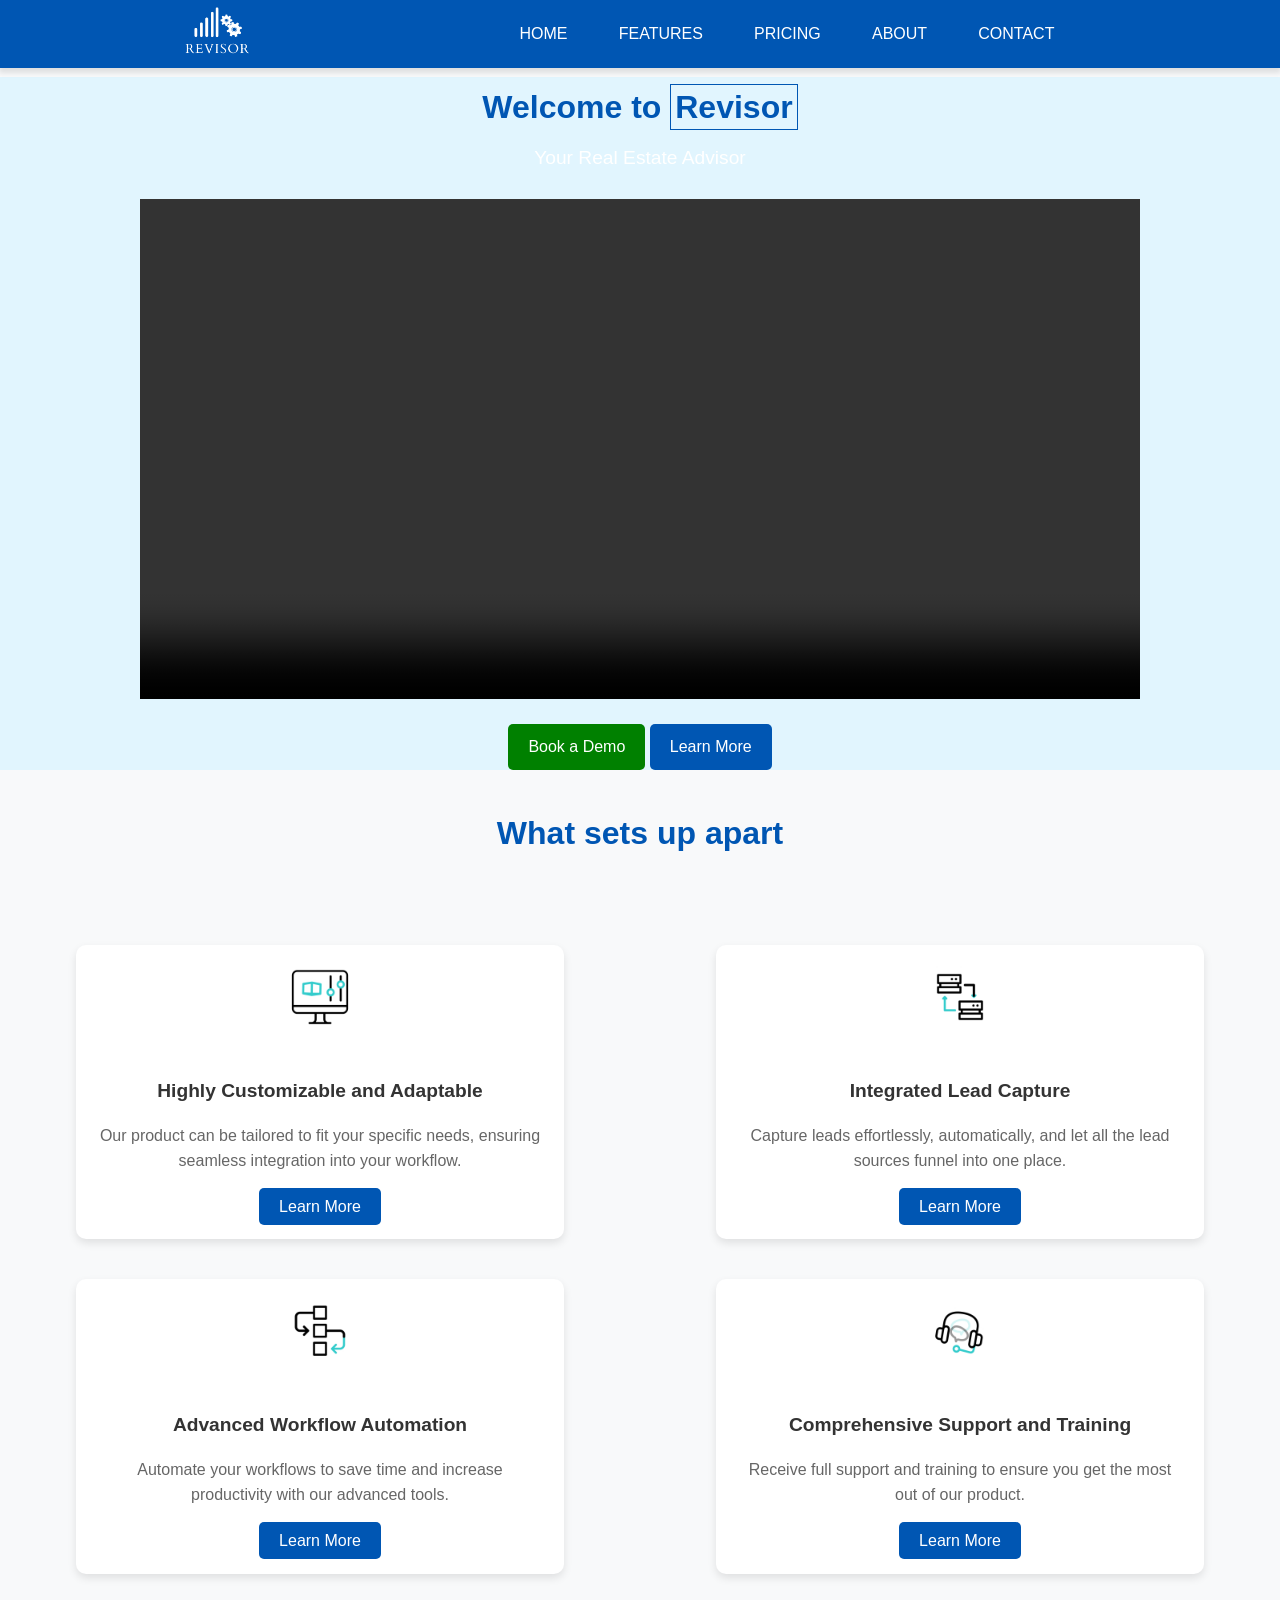
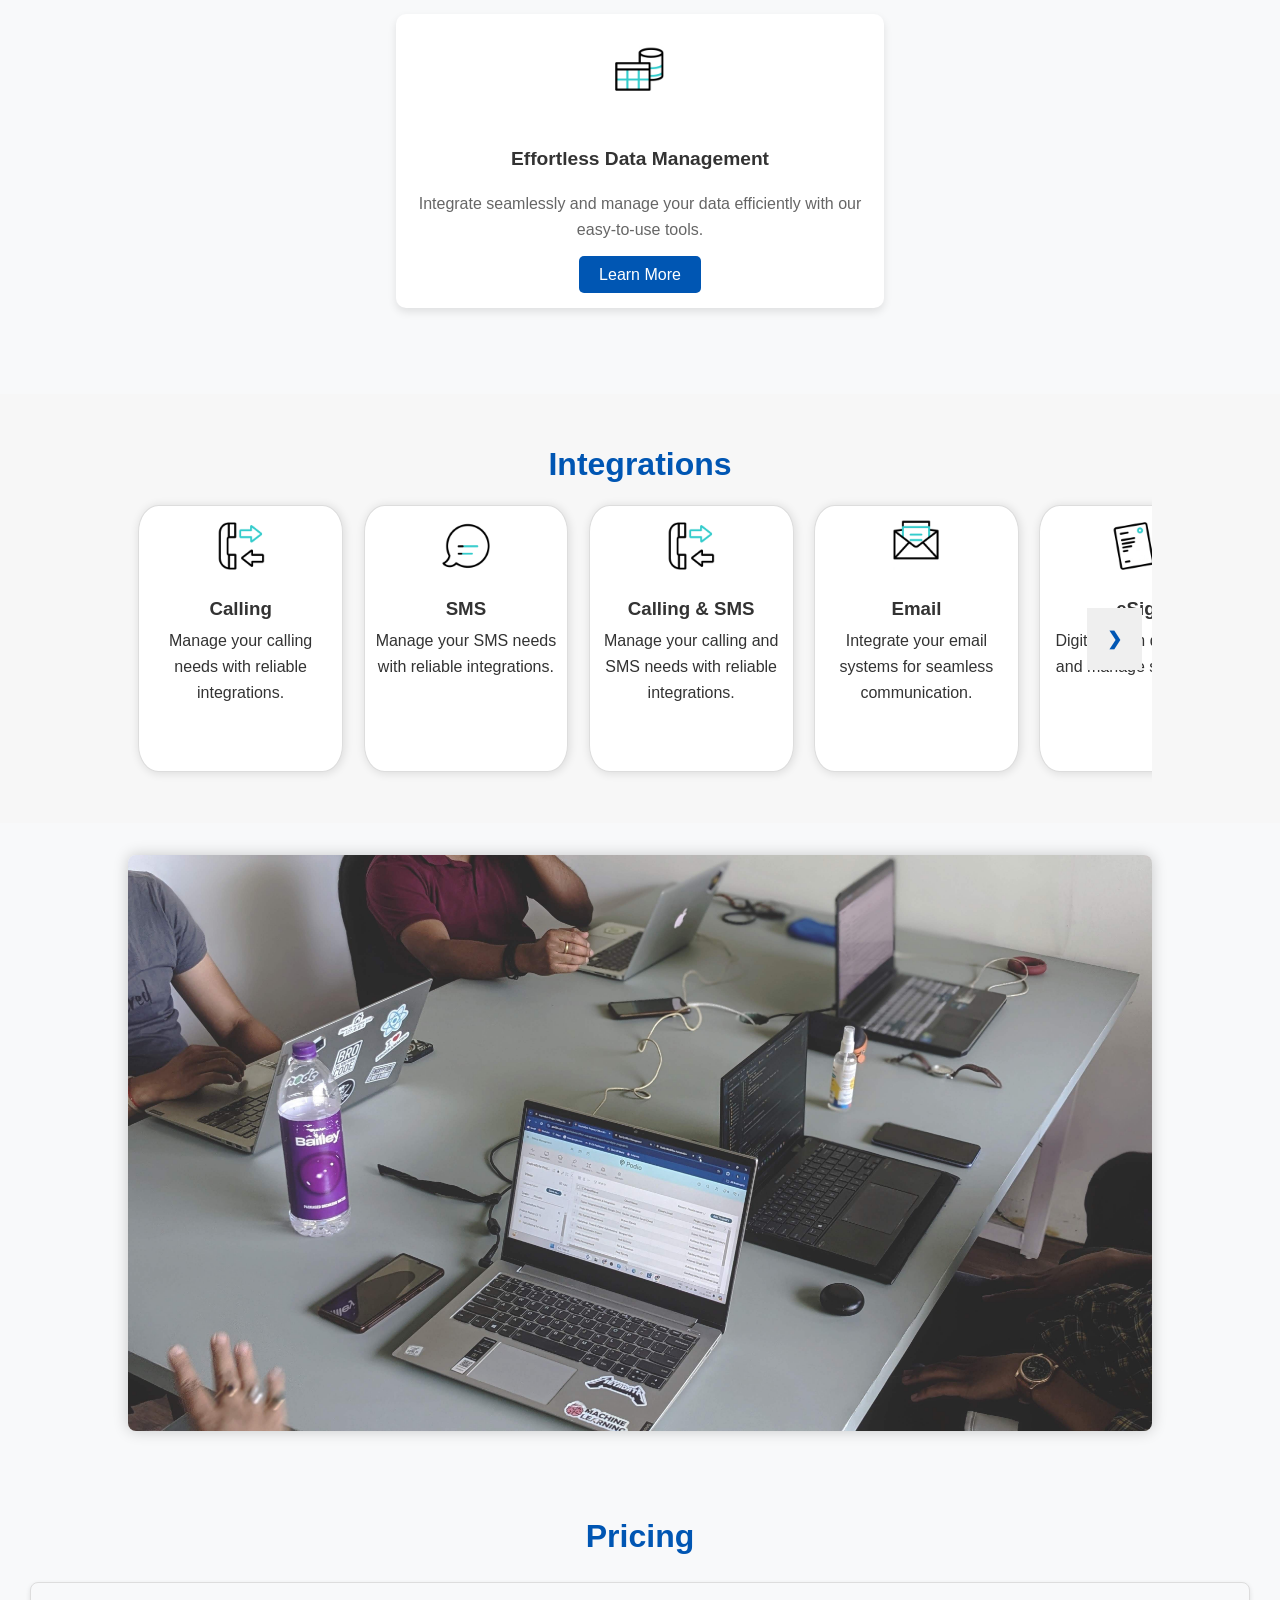
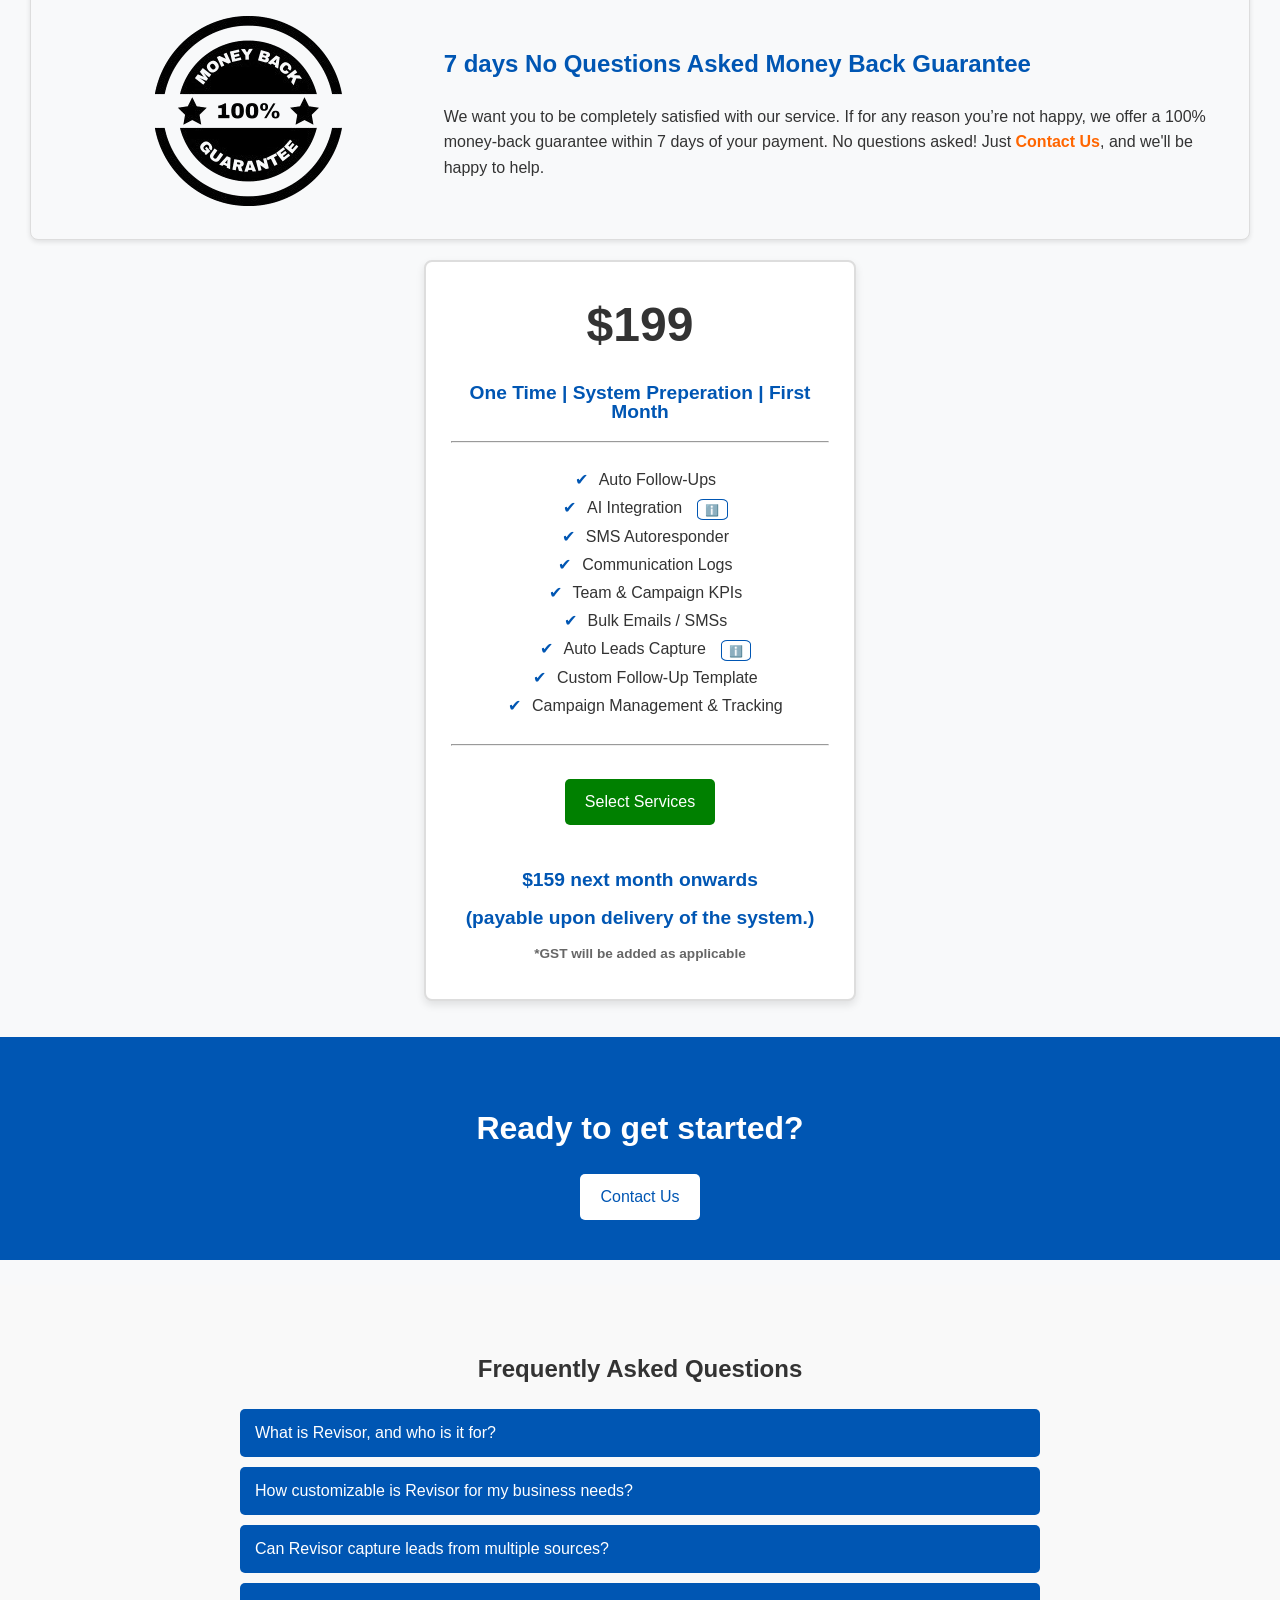
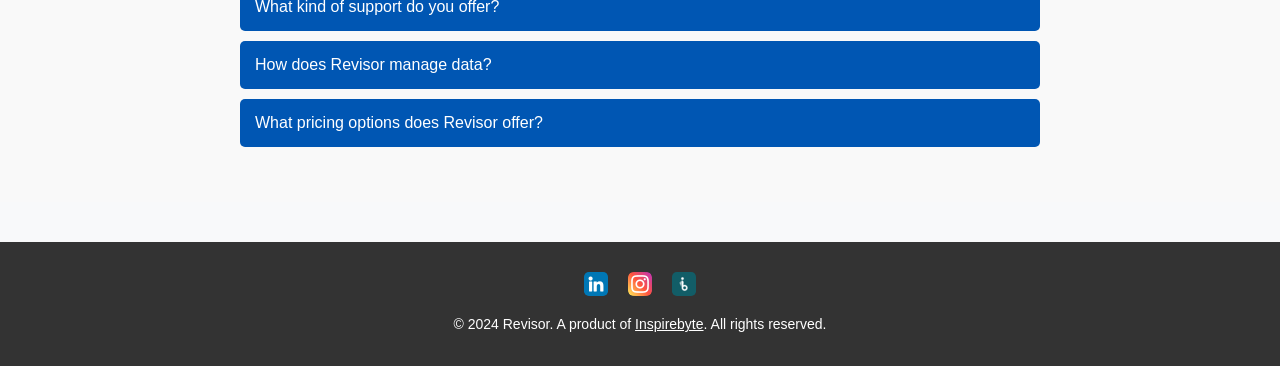
==== commit a532bc1d: "Add additional GST section" ====
--- a/index.html
+++ b/index.html
@@ -184,6 +184,7 @@
             <br><br>
             <p class="payment-note">$159 next month onwards</p>
             <p class="payment-note">(payable upon delivery of the system.)</p>
+            <p class="payment-note" style="font-size: 0.85em; color: #666;">*GST will be added as applicable</p>
             <!-- <button class="pricing-btn" onclick="showPremium()">Premium Plan</button> -->
         </div>
       </div>
--- a/css/styles.css
+++ b/css/styles.css
@@ -1541,154 +1541,59 @@
 
 
 
-
-
-
-
-
-
-
-
-
-
-
-
-
-
-
-
-
-
-
-
-
-
-
-
-/*
-
-#testimonials {
-    padding: 50px 0;
-    background-color: #f8f9fa;
-    text-align: center;
-}
-
-#testimonials h2 {
-    font-size: 2rem;
-    margin-bottom: 20px;
+/*CONFIRMATION PAGE*/
+
+#confirmation-container{
+    text-align: center;    
+}
+
+#confirmation-details{
+    margin: auto;
+    text-align: center;
+}
+
+
+
+
+
+
+
+
+
+
+
+
+
+
+
+
+
+.info-input-container {
+    display: flex;
+    flex-direction: column;
+    max-width: 100%;
+    margin: auto;
+    padding: 16px;
+    background: #f8f9fa; /* Light background */
+    border-radius: 12px;
+}
+
+.info-input-container label {
+    font-size: 14px;
+    font-weight: 600;
     color: #333;
 }
 
-.testimonials-container {
-    display: flex;
-    justify-content: space-around;
-    flex-wrap: wrap;
-    max-width: 1000px;
-    margin: 0 auto;
-}
-
-.testimonial-content {
-    flex: 1;
-    max-width: 300px;
-    margin: 15px;
-}
-
-.testimonial-img {
-    width: 100px;
-    height: 100px;
-    border-radius: 50%;
-    margin-bottom: 15px;
-    object-fit: cover;
-    box-shadow: 2px 2px 6px 1px rgba(0, 0, 0, 0.1);
-
-    transition: all .3s;
-}
-
-.testimonial-img:hover {
-    transform: scale(1.1);
-    box-shadow: 3px 3px 8px 2px rgba(0, 0, 0, 0.1);
-}
-
-blockquote {
-    font-style: italic;
-    font-size: 1rem;
-    color: #555;
-    margin: 0;
-    padding: 20px;
-    background-color: #fff;
-    border-radius: 10px;
-    box-shadow: 0 4px 6px rgba(0, 0, 0, 0.1);
-}
-
-.testimonial-footer {
-    margin-top: 10px;
-    color: #0056b3;
-    font-weight: bold;
-}
-
-.read-more-container {
-    margin-top: 30px;
-}
-
-.read-more-button {
-    padding: 10px 20px;
-    font-size: 1rem;
-    color: #fff;
-    background-color: #0056b3;
-    text-decoration: none;
-    border-radius: 5px;
-    transition: background-color 0.3s ease;
-}
-
-.read-more-button:hover {
-    background-color: #003f7d;
-}
-
-
-
-
-
-
-
-
-
-
-
-
-
-
-
-
-.testimonials-grid {
-    display: grid;
-    grid-template-columns: repeat(auto-fit, minmax(300px, 1fr));
-    gap: 20px;
-}
-
-.testimonial-item {
-    background-color: #fff;
-    padding: 20px;
+.info-input-container input {
+    width: inherit;
+    padding: 10px 14px;
+    font-size: 12px;
+    border: 1px solid #ccc;
     border-radius: 8px;
-    box-shadow: 0 2px 10px rgba(0, 0, 0, 0.1);
-    text-align: center;
-}
-
-.testimonial-item img {
-    width: 80px;
-    height: 80px;
-    border-radius: 50%;
-    margin-bottom: 10px;
-}
-
-.testimonial-item h4 {
-    margin-top: 10px;
-    color: #0056b3;
-}
-
-.testimonial-item p {
-    font-size: 16px;
-    color: #555;
-}
-
-
-*/+    outline: none;
+    transition: border-color 0.3s;
+}
+
+.info-input-container input:focus {
+    border-color: #0056b3; /* Highlight with theme color */
+}
